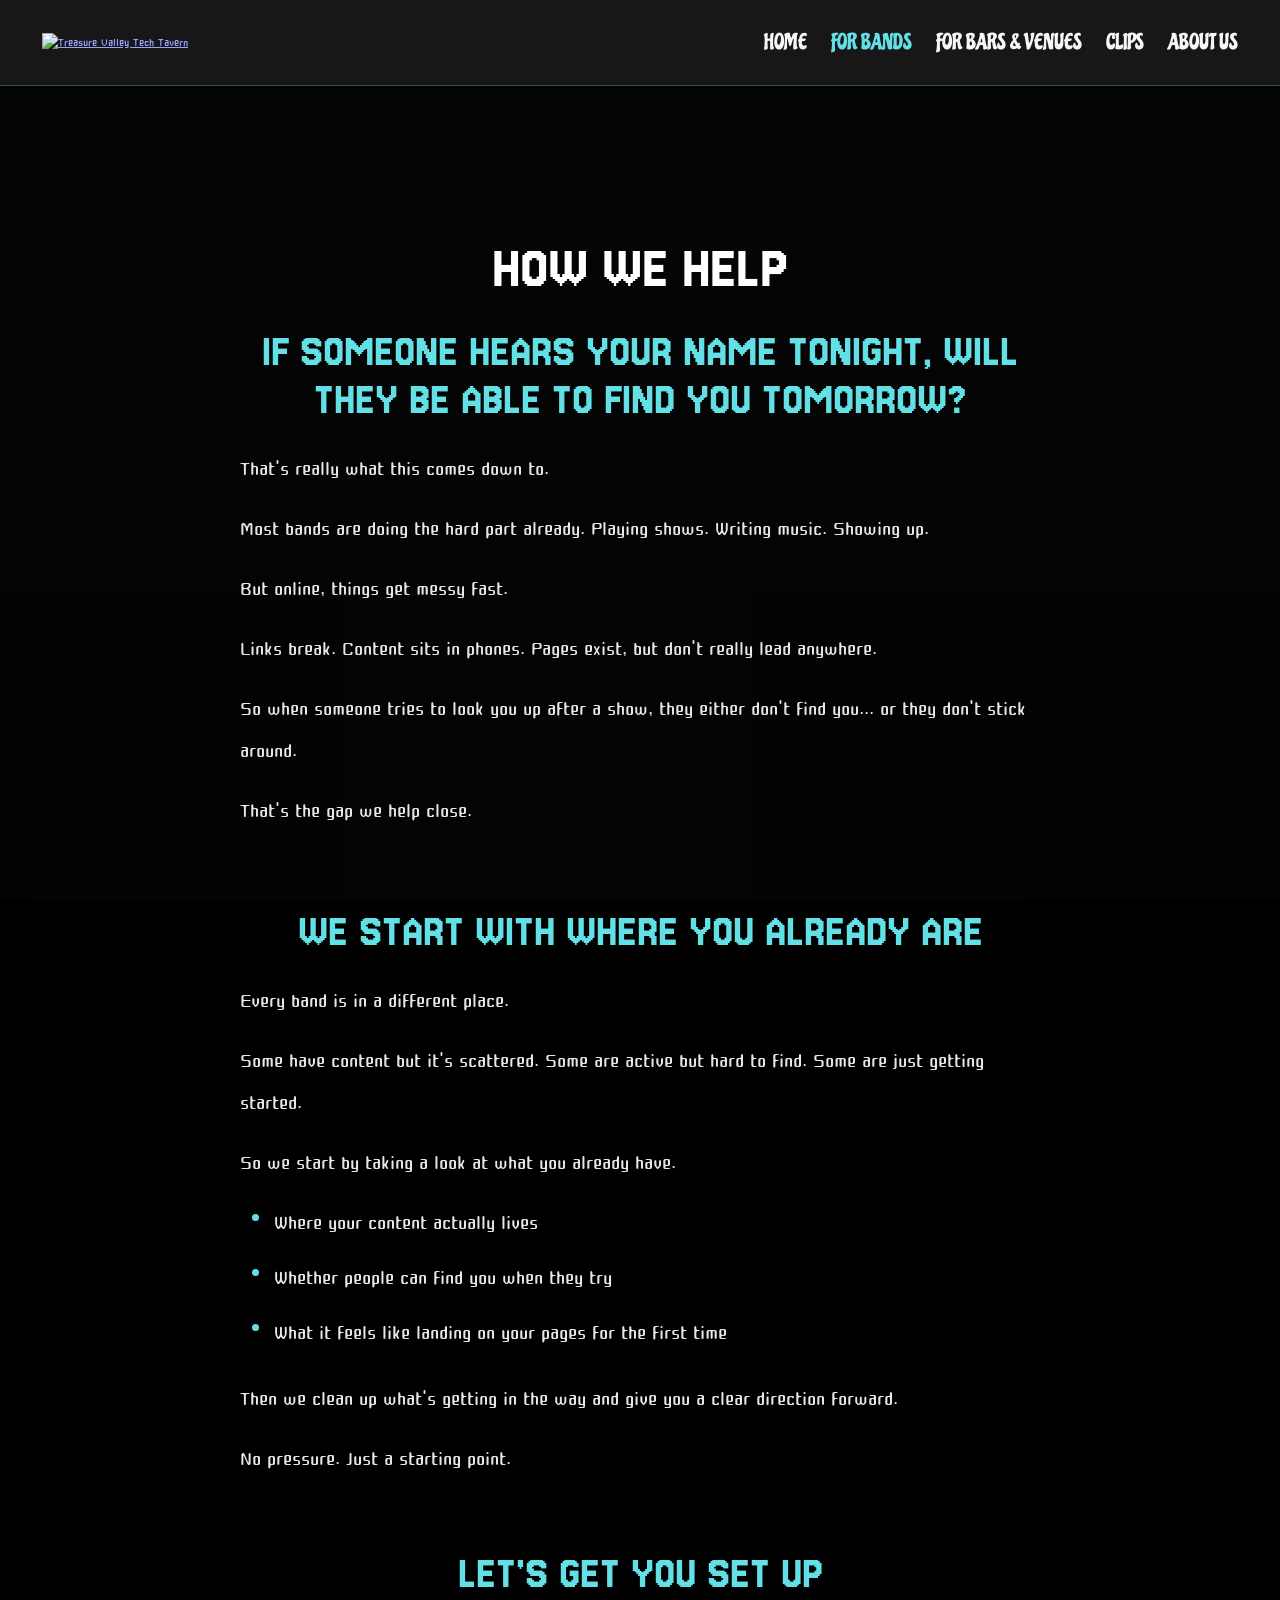
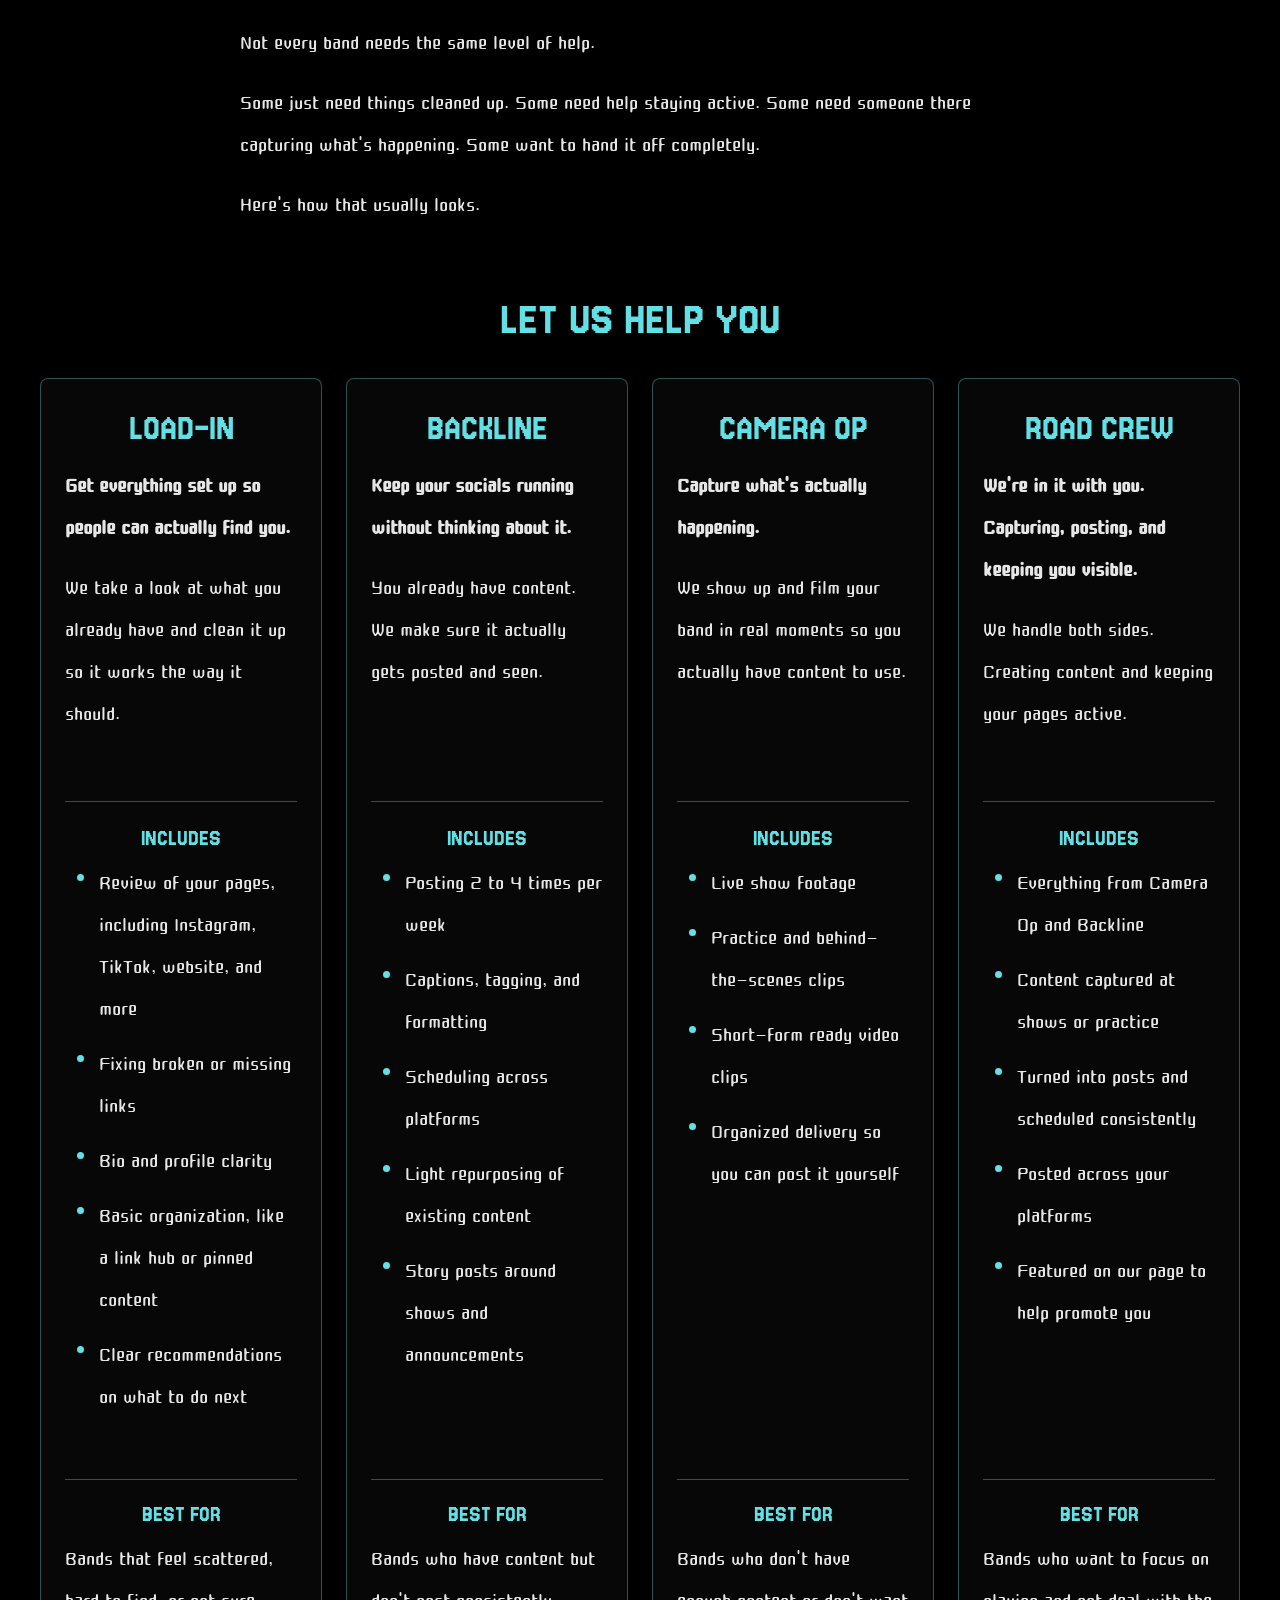
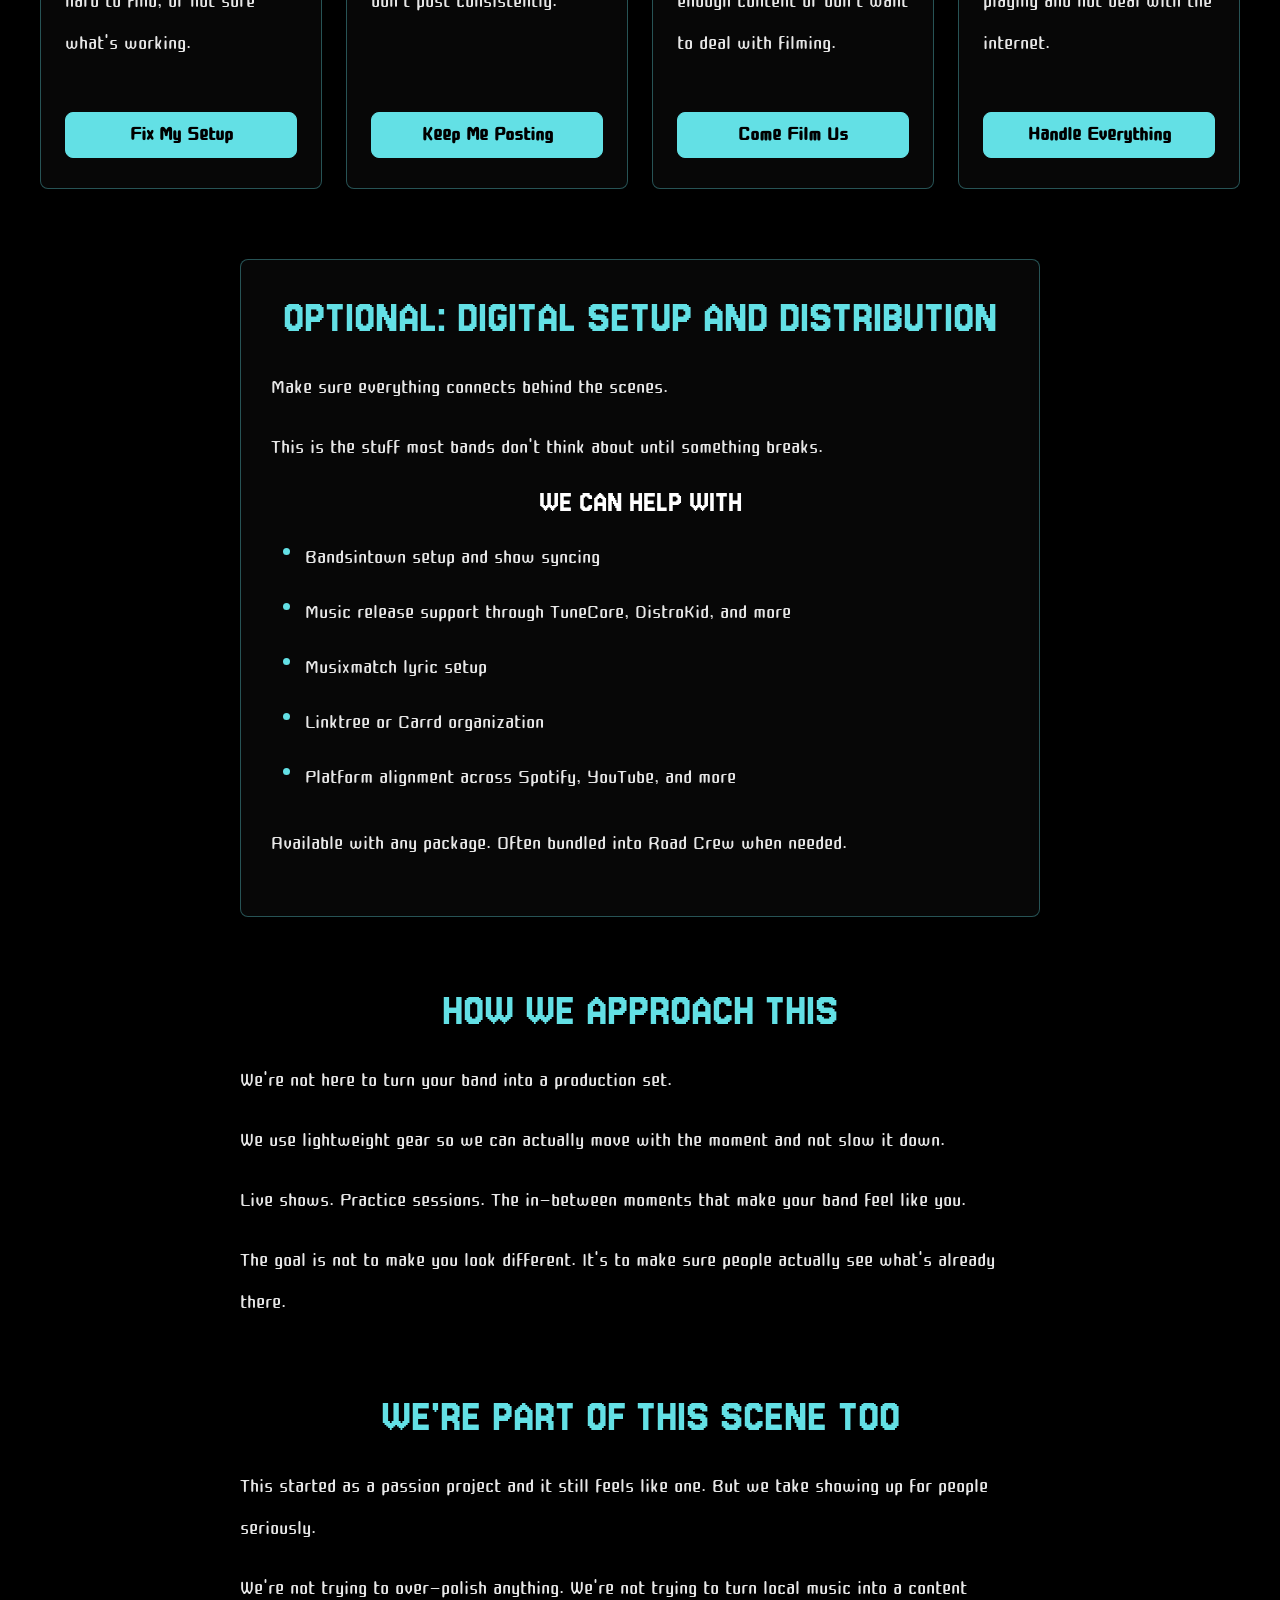
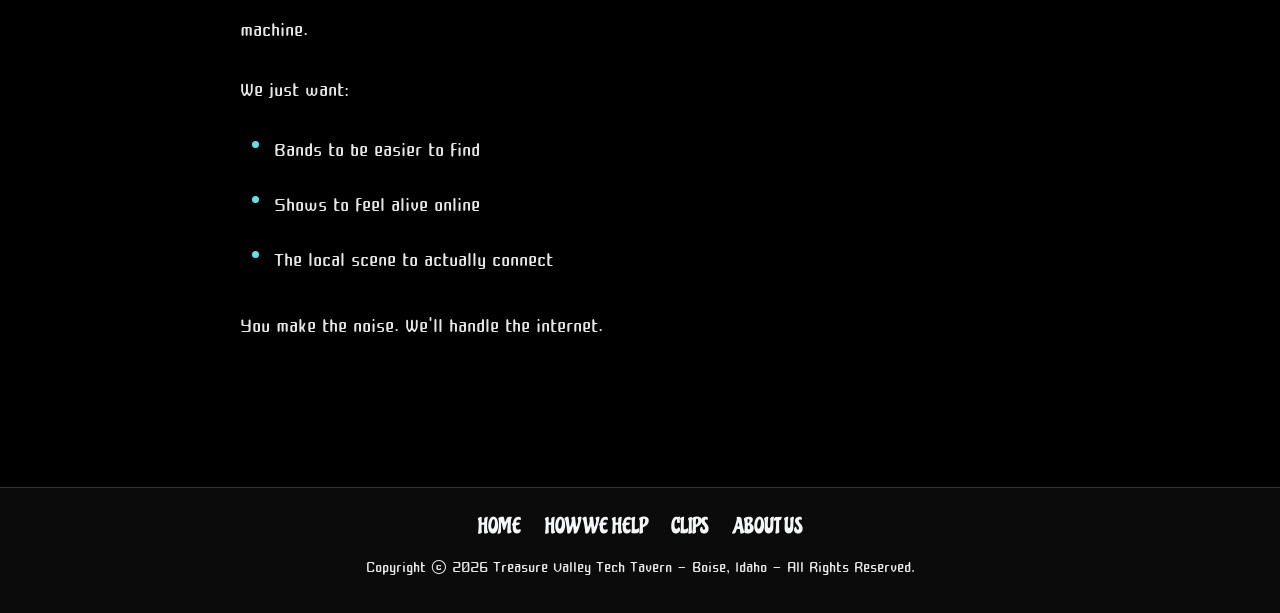
==== for-bands/index.html @ 79a7a998 "Add files via upload" ====
<!doctype html>
<html lang="en">
<head>
  <meta charset="utf-8">
  <meta name="viewport" content="width=device-width, initial-scale=1">
  <title>For Bands | Treasure Valley Tech Tavern</title>
  <link rel="icon" type="image/png" href="../favicon-tvtt.png">
  <link rel="preconnect" href="https://fonts.googleapis.com">
  <link rel="preconnect" href="https://fonts.gstatic.com" crossorigin>
  <link href="https://fonts.googleapis.com/css2?family=Chicle&family=Cute+Font&family=Jersey+15&display=swap" rel="stylesheet">
  <style>
    :root {
      color-scheme: dark;
      --tvtt-bg: #000;
      --tvtt-panel: #070707;
      --tvtt-text: #f4f6f7;
      --tvtt-muted: #e6e6e6;
      --tvtt-cyan: #63e0e5;
    }

    * {
      box-sizing: border-box;
    }

    body {
      margin: 0;
      background: var(--tvtt-bg);
      color: var(--tvtt-text);
      font-family: "Cute Font", Arial, sans-serif;
    }

    .tvtt-bands-page {
      min-height: 100vh;
      overflow-x: hidden;
      background: #000;
      padding-top: 86px;
    }

    .tvtt-site-header {
      position: fixed;
      top: 0;
      left: 0;
      right: 0;
      z-index: 30;
      display: flex;
      align-items: center;
      justify-content: space-between;
      gap: 28px;
      width: 100%;
      min-height: 86px;
      padding: 12px 42px;
      background: #171717;
      border-bottom: 1px solid rgba(99, 224, 229, 0.3);
      backdrop-filter: blur(12px);
    }

    .tvtt-site-logo {
      display: inline-flex;
      flex: 0 0 auto;
      align-items: center;
    }

    .tvtt-site-logo img {
      display: block;
      width: 148px;
      height: auto;
    }

    .tvtt-site-nav {
      display: flex;
      flex-wrap: wrap;
      align-items: center;
      justify-content: flex-end;
      gap: 24px;
    }

    .tvtt-site-nav a {
      color: var(--tvtt-text);
      font-family: "Chicle", Arial, sans-serif;
      font-size: 1.35rem;
      font-weight: 400;
      line-height: 1;
      text-decoration: none;
      text-transform: uppercase;
    }

    .tvtt-site-nav a:hover,
    .tvtt-site-nav a:focus-visible,
    .tvtt-site-nav a[aria-current="page"] {
      color: var(--tvtt-cyan);
    }

    .tvtt-site-nav a:focus-visible,
    .tvtt-band-help-button:focus-visible {
      outline: 2px solid var(--tvtt-cyan);
      outline-offset: 6px;
    }

    .tvtt-band-help {
      position: relative;
      background: #000;
      color: #fff;
      padding: 150px 20px 70px;
      overflow: hidden;
    }

    .tvtt-band-help-media {
      position: fixed;
      top: 86px;
      right: 0;
      left: 0;
      z-index: 0;
      height: calc(100vh - 86px);
      overflow: hidden;
      pointer-events: none;
      background:
        linear-gradient(180deg, rgba(0, 0, 0, 0.28), rgba(0, 0, 0, 0.5)),
        linear-gradient(90deg, rgba(0, 0, 0, 0.12), rgba(0, 0, 0, 0.04) 44%, rgba(0, 0, 0, 0.16)),
        #070707;
    }

    .tvtt-band-help-inner {
      position: relative;
      z-index: 1;
      max-width: 1200px;
      margin: 0 auto;
    }

    .tvtt-band-help-intro,
    .tvtt-band-help-section {
      max-width: 800px;
      margin: 0 auto 70px;
      text-align: left;
    }

    .tvtt-band-help-intro {
      margin-bottom: 76px;
    }

    .tvtt-band-help h2,
    .tvtt-band-help h3,
    .tvtt-band-help h4,
    .tvtt-band-help h5 {
      text-align: center;
    }

    .tvtt-band-help h2 {
      margin: 0 0 28px;
      color: #fff;
      font-family: "Jersey 15", Arial, sans-serif;
      font-size: clamp(42px, 7vw, 64px);
      font-weight: 400;
      line-height: 1;
      letter-spacing: 0;
      text-transform: uppercase;
    }

    .tvtt-band-help h3 {
      margin: 0 0 24px;
      color: #63e0e5;
      font-family: "Jersey 15", Arial, sans-serif;
      font-size: clamp(34px, 5vw, 48px);
      font-weight: 400;
      line-height: 1;
      letter-spacing: 0;
      text-transform: uppercase;
    }

    .tvtt-band-help h4 {
      margin: 0 0 18px;
      color: #fff;
      font-family: "Jersey 15", Arial, sans-serif;
      font-size: 32px;
      font-weight: 400;
      line-height: 1;
      letter-spacing: 0;
      text-transform: uppercase;
    }

    .tvtt-band-help h5 {
      margin: 0 0 12px;
      color: #63e0e5;
      font-family: "Jersey 15", Arial, sans-serif;
      font-size: 24px;
      font-weight: 400;
      line-height: 1;
      letter-spacing: 0;
      text-transform: uppercase;
    }

    .tvtt-band-help p,
    .tvtt-band-help li {
      color: #e6e6e6;
      font-family: "Cute Font", Arial, sans-serif;
      font-size: 28px;
      line-height: 1.5;
    }

    .tvtt-band-help p {
      margin: 0 0 18px;
    }

    .tvtt-band-help ul {
      max-width: 620px;
      margin: 0 0 24px;
      padding: 0;
      list-style: none;
    }

    .tvtt-band-help li {
      position: relative;
      margin-bottom: 13px;
      padding-left: 34px;
      text-align: left;
    }

    .tvtt-band-help li::before {
      content: "";
      position: absolute;
      top: 12px;
      left: 12px;
      width: 7px;
      height: 7px;
      border-radius: 50%;
      background: #63e0e5;
    }

    .tvtt-band-help-packages {
      margin: 0 auto 70px;
      text-align: left;
    }

    .tvtt-band-help-grid {
      display: grid;
      grid-template-columns: repeat(4, minmax(0, 1fr));
      grid-template-rows: auto auto auto auto;
      gap: 24px;
      align-items: stretch;
      margin-top: 34px;
    }

    .tvtt-band-help-card {
      display: grid;
      grid-row: span 4;
      grid-template-rows: subgrid;
      padding: 30px 24px;
      border: 1px solid rgba(99, 224, 229, 0.35);
      border-radius: 8px;
      background: #070707;
      text-align: left;
    }

    .tvtt-band-help-card h4 {
      color: #63e0e5;
      font-size: 38px;
    }

    .tvtt-band-help-card-lead {
      color: #fff;
      font-weight: 800;
    }

    .tvtt-band-help-card-top {
      padding-bottom: 24px;
    }

    .tvtt-band-help-includes {
      padding-top: 24px;
      border-top: 1px solid rgba(99, 224, 229, 0.35);
    }

    .tvtt-band-help-includes ul {
      margin-bottom: 0;
    }

    .tvtt-band-help-best {
      margin-top: 24px;
      padding-top: 22px;
      border-top: 1px solid rgba(99, 224, 229, 0.35);
    }

    .tvtt-band-help-best p {
      margin-bottom: 0;
    }

    .tvtt-band-help-card-action {
      display: flex;
      align-items: end;
      padding-top: 24px;
    }

    .tvtt-band-help-card-action .tvtt-band-help-button {
      width: 100%;
      margin-top: 0;
    }

    .tvtt-band-help-highlight {
      padding: 34px 30px;
      border: 1px solid rgba(99, 224, 229, 0.35);
      border-radius: 8px;
      background: #070707;
    }

    .tvtt-band-help-button {
      display: inline-flex;
      align-items: center;
      justify-content: center;
      width: min(100%, 360px);
      min-height: 46px;
      padding: 0 22px;
      border: 1px solid #63e0e5;
      border-radius: 8px;
      color: #000;
      background: #63e0e5;
      font-family: "Cute Font", Arial, sans-serif;
      font-size: 27px;
      font-weight: 700;
      line-height: 1.2;
      text-align: center;
      text-decoration: none;
    }

    .tvtt-band-help-button:hover,
    .tvtt-band-help-button:focus {
      color: #63e0e5;
      background: transparent;
    }

    .tvtt-site-footer {
      padding: 28px 16px 34px;
      border-top: 1px solid rgba(99, 224, 229, 0.22);
      background: #0b0b0b;
    }

    .tvtt-site-footer-nav {
      display: flex;
      flex-wrap: wrap;
      justify-content: center;
      gap: 16px 24px;
      margin: 0 auto;
      max-width: 980px;
    }

    .tvtt-site-footer-nav a {
      color: var(--tvtt-text);
      font-family: "Chicle", Arial, sans-serif;
      font-size: 1.35rem;
      line-height: 1;
      text-decoration: none;
      text-transform: uppercase;
    }

    .tvtt-site-footer-nav a:hover,
    .tvtt-site-footer-nav a:focus-visible {
      color: var(--tvtt-cyan);
    }

    .tvtt-site-footer-copy {
      margin: 18px 0 0;
      color: var(--tvtt-muted);
      font-size: 1.35rem;
      line-height: 1.1;
      text-align: center;
    }

    @media (max-width: 1100px) {
      .tvtt-band-help-grid {
        grid-template-columns: repeat(2, minmax(0, 1fr));
        grid-template-rows: none;
      }

      .tvtt-band-help-card {
        display: block;
        grid-row: auto;
      }
    }

    @media (max-width: 700px) {
      .tvtt-bands-page {
        padding-top: 126px;
      }

      .tvtt-site-header {
        flex-direction: column;
        gap: 14px;
        min-height: 0;
        padding: 12px 16px 16px;
      }

      .tvtt-site-logo img {
        width: 122px;
      }

      .tvtt-site-nav {
        justify-content: center;
        gap: 12px 18px;
      }

      .tvtt-site-nav a {
        font-size: 1.15rem;
      }

      .tvtt-site-footer-nav a {
        font-size: 1.1rem;
      }

      .tvtt-band-help {
        padding: 168px 18px 54px;
      }

      .tvtt-band-help-media {
        top: 110px;
        height: calc(100vh - 110px);
      }

      .tvtt-band-help-intro,
      .tvtt-band-help-section {
        margin-bottom: 54px;
      }

      .tvtt-band-help-grid {
        grid-template-columns: 1fr;
        gap: 28px;
      }

      .tvtt-band-help-card {
        padding: 30px 22px;
      }

      .tvtt-band-help-card-top {
        padding-bottom: 24px;
      }

      .tvtt-band-help-includes {
        padding-top: 24px;
      }

      .tvtt-band-help-best {
        margin-top: 24px;
      }

      .tvtt-band-help-card-action {
        padding-top: 24px;
      }

      .tvtt-band-help-highlight {
        padding: 30px 22px;
      }

      .tvtt-band-help-button {
        width: 100%;
        max-width: 360px;
        min-height: 44px;
      }
    }
  </style>
</head>
<body>
  <main class="tvtt-bands-page">
    <header class="tvtt-site-header">
      <a class="tvtt-site-logo" href="https://treasurevalleytechtavern.com" aria-label="Treasure Valley Tech Tavern home">
        <img src="tvtt-phone-logo.png" alt="Treasure Valley Tech Tavern">
      </a>
      <nav class="tvtt-site-nav" aria-label="Main navigation">
        <a href="https://treasurevalleytechtavern.com">Home</a>
        <a href="https://help.treasurevalleytechtavern.com/for-bands/" aria-current="page">For Bands</a>
        <a href="https://help.treasurevalleytechtavern.com/for-places/">For Bars &amp; Venues</a>
        <a href="https://clips.treasurevalleytechtavern.com">Clips</a>
        <a href="https://treasurevalleytechtavern.com/about">About Us</a>
      </nav>
    </header>

    <section class="tvtt-band-help">
      <div class="tvtt-band-help-media" aria-hidden="true"></div>
      <div class="tvtt-band-help-inner">
        <div class="tvtt-band-help-intro">
          <h2>How We Help</h2>
          <h3>If someone hears your name tonight, will they be able to find you tomorrow?</h3>
          <p>That's really what this comes down to.</p>
          <p>Most bands are doing the hard part already. Playing shows. Writing music. Showing up.</p>
          <p>But online, things get messy fast.</p>
          <p>Links break. Content sits in phones. Pages exist, but don't really lead anywhere.</p>
          <p>So when someone tries to look you up after a show, they either don't find you... or they don't stick around.</p>
          <p>That's the gap we help close.</p>
        </div>

        <div class="tvtt-band-help-section">
          <h3>We Start With Where You Already Are</h3>
          <p>Every band is in a different place.</p>
          <p>Some have content but it's scattered. Some are active but hard to find. Some are just getting started.</p>
          <p>So we start by taking a look at what you already have.</p>
          <ul>
            <li>Where your content actually lives</li>
            <li>Whether people can find you when they try</li>
            <li>What it feels like landing on your pages for the first time</li>
          </ul>
          <p>Then we clean up what's getting in the way and give you a clear direction forward.</p>
          <p>No pressure. Just a starting point.</p>
        </div>

        <div class="tvtt-band-help-section">
          <h3>Let's Get You Set Up</h3>
          <p>Not every band needs the same level of help.</p>
          <p>Some just need things cleaned up. Some need help staying active. Some need someone there capturing what's happening. Some want to hand it off completely.</p>
          <p>Here's how that usually looks.</p>
        </div>

        <div class="tvtt-band-help-packages">
          <h3>Let Us Help You</h3>
          <div class="tvtt-band-help-grid">
            <article class="tvtt-band-help-card">
              <div class="tvtt-band-help-card-top">
                <h4>Load-In</h4>
                <p class="tvtt-band-help-card-lead">Get everything set up so people can actually find you.</p>
                <p>We take a look at what you already have and clean it up so it works the way it should.</p>
              </div>
              <div class="tvtt-band-help-includes">
                <h5>Includes</h5>
                <ul>
                  <li>Review of your pages, including Instagram, TikTok, website, and more</li>
                  <li>Fixing broken or missing links</li>
                  <li>Bio and profile clarity</li>
                  <li>Basic organization, like a link hub or pinned content</li>
                  <li>Clear recommendations on what to do next</li>
                </ul>
              </div>
              <div class="tvtt-band-help-best">
                <h5>Best For</h5>
                <p>Bands that feel scattered, hard to find, or not sure what's working.</p>
              </div>
              <div class="tvtt-band-help-card-action">
                <a class="tvtt-band-help-button" href="https://treasurevalleytechtavern.com/for-bands-load-in">Fix My Setup</a>
              </div>
            </article>

            <article class="tvtt-band-help-card">
              <div class="tvtt-band-help-card-top">
                <h4>Backline</h4>
                <p class="tvtt-band-help-card-lead">Keep your socials running without thinking about it.</p>
                <p>You already have content. We make sure it actually gets posted and seen.</p>
              </div>
              <div class="tvtt-band-help-includes">
                <h5>Includes</h5>
                <ul>
                  <li>Posting 2 to 4 times per week</li>
                  <li>Captions, tagging, and formatting</li>
                  <li>Scheduling across platforms</li>
                  <li>Light repurposing of existing content</li>
                  <li>Story posts around shows and announcements</li>
                </ul>
              </div>
              <div class="tvtt-band-help-best">
                <h5>Best For</h5>
                <p>Bands who have content but don't post consistently.</p>
              </div>
              <div class="tvtt-band-help-card-action">
                <a class="tvtt-band-help-button" href="https://treasurevalleytechtavern.com/for-bands-backline" target="_blank">Keep Me Posting</a>
              </div>
            </article>

            <article class="tvtt-band-help-card">
              <div class="tvtt-band-help-card-top">
                <h4>Camera Op</h4>
                <p class="tvtt-band-help-card-lead">Capture what's actually happening.</p>
                <p>We show up and film your band in real moments so you actually have content to use.</p>
              </div>
              <div class="tvtt-band-help-includes">
                <h5>Includes</h5>
                <ul>
                  <li>Live show footage</li>
                  <li>Practice and behind-the-scenes clips</li>
                  <li>Short-form ready video clips</li>
                  <li>Organized delivery so you can post it yourself</li>
                </ul>
              </div>
              <div class="tvtt-band-help-best">
                <h5>Best For</h5>
                <p>Bands who don't have enough content or don't want to deal with filming.</p>
              </div>
              <div class="tvtt-band-help-card-action">
                <a class="tvtt-band-help-button" href="https://treasurevalleytechtavern.com/for-bands-camera-ops" target="_blank">Come Film Us</a>
              </div>
            </article>

            <article class="tvtt-band-help-card">
              <div class="tvtt-band-help-card-top">
                <h4>Road Crew</h4>
                <p class="tvtt-band-help-card-lead">We're in it with you. Capturing, posting, and keeping you visible.</p>
                <p>We handle both sides. Creating content and keeping your pages active.</p>
              </div>
              <div class="tvtt-band-help-includes">
                <h5>Includes</h5>
                <ul>
                  <li>Everything from Camera Op and Backline</li>
                  <li>Content captured at shows or practice</li>
                  <li>Turned into posts and scheduled consistently</li>
                  <li>Posted across your platforms</li>
                  <li>Featured on our page to help promote you</li>
                </ul>
              </div>
              <div class="tvtt-band-help-best">
                <h5>Best For</h5>
                <p>Bands who want to focus on playing and not deal with the internet.</p>
              </div>
              <div class="tvtt-band-help-card-action">
                <a class="tvtt-band-help-button" href="https://treasurevalleytechtavern.com/for-bands-roadcrew" target="_blank">Handle Everything</a>
              </div>
            </article>
          </div>
        </div>

        <div class="tvtt-band-help-section tvtt-band-help-highlight">
          <h3>Optional: Digital Setup And Distribution</h3>
          <p>Make sure everything connects behind the scenes.</p>
          <p>This is the stuff most bands don't think about until something breaks.</p>
          <h4>We Can Help With</h4>
          <ul>
            <li>Bandsintown setup and show syncing</li>
            <li>Music release support through TuneCore, DistroKid, and more</li>
            <li>Musixmatch lyric setup</li>
            <li>Linktree or Carrd organization</li>
            <li>Platform alignment across Spotify, YouTube, and more</li>
          </ul>
          <p>Available with any package. Often bundled into Road Crew when needed.</p>
        </div>

        <div class="tvtt-band-help-section">
          <h3>How We Approach This</h3>
          <p>We're not here to turn your band into a production set.</p>
          <p>We use lightweight gear so we can actually move with the moment and not slow it down.</p>
          <p>Live shows. Practice sessions. The in-between moments that make your band feel like you.</p>
          <p>The goal is not to make you look different. It's to make sure people actually see what's already there.</p>
        </div>

        <div class="tvtt-band-help-section">
          <h3>We're Part Of This Scene Too</h3>
          <p>This started as a passion project and it still feels like one. But we take showing up for people seriously.</p>
          <p>We're not trying to over-polish anything. We're not trying to turn local music into a content machine.</p>
          <p>We just want:</p>
          <ul>
            <li>Bands to be easier to find</li>
            <li>Shows to feel alive online</li>
            <li>The local scene to actually connect</li>
          </ul>
          <p>You make the noise. We'll handle the internet.</p>
        </div>
      </div>
    </section>

    <footer class="tvtt-site-footer">
      <nav class="tvtt-site-footer-nav" aria-label="Footer">
        <a href="https://treasurevalleytechtavern.com">Home</a>
        <a href="https://help.treasurevalleytechtavern.com">How We Help</a>
        <a href="https://clips.treasurevalleytechtavern.com">Clips</a>
        <a href="https://treasurevalleytechtavern.com/about">About Us</a>
      </nav>
      <p class="tvtt-site-footer-copy">Copyright &copy; 2026 Treasure Valley Tech Tavern - Boise, Idaho - All Rights Reserved.</p>
    </footer>
  </main>
</body>
</html>
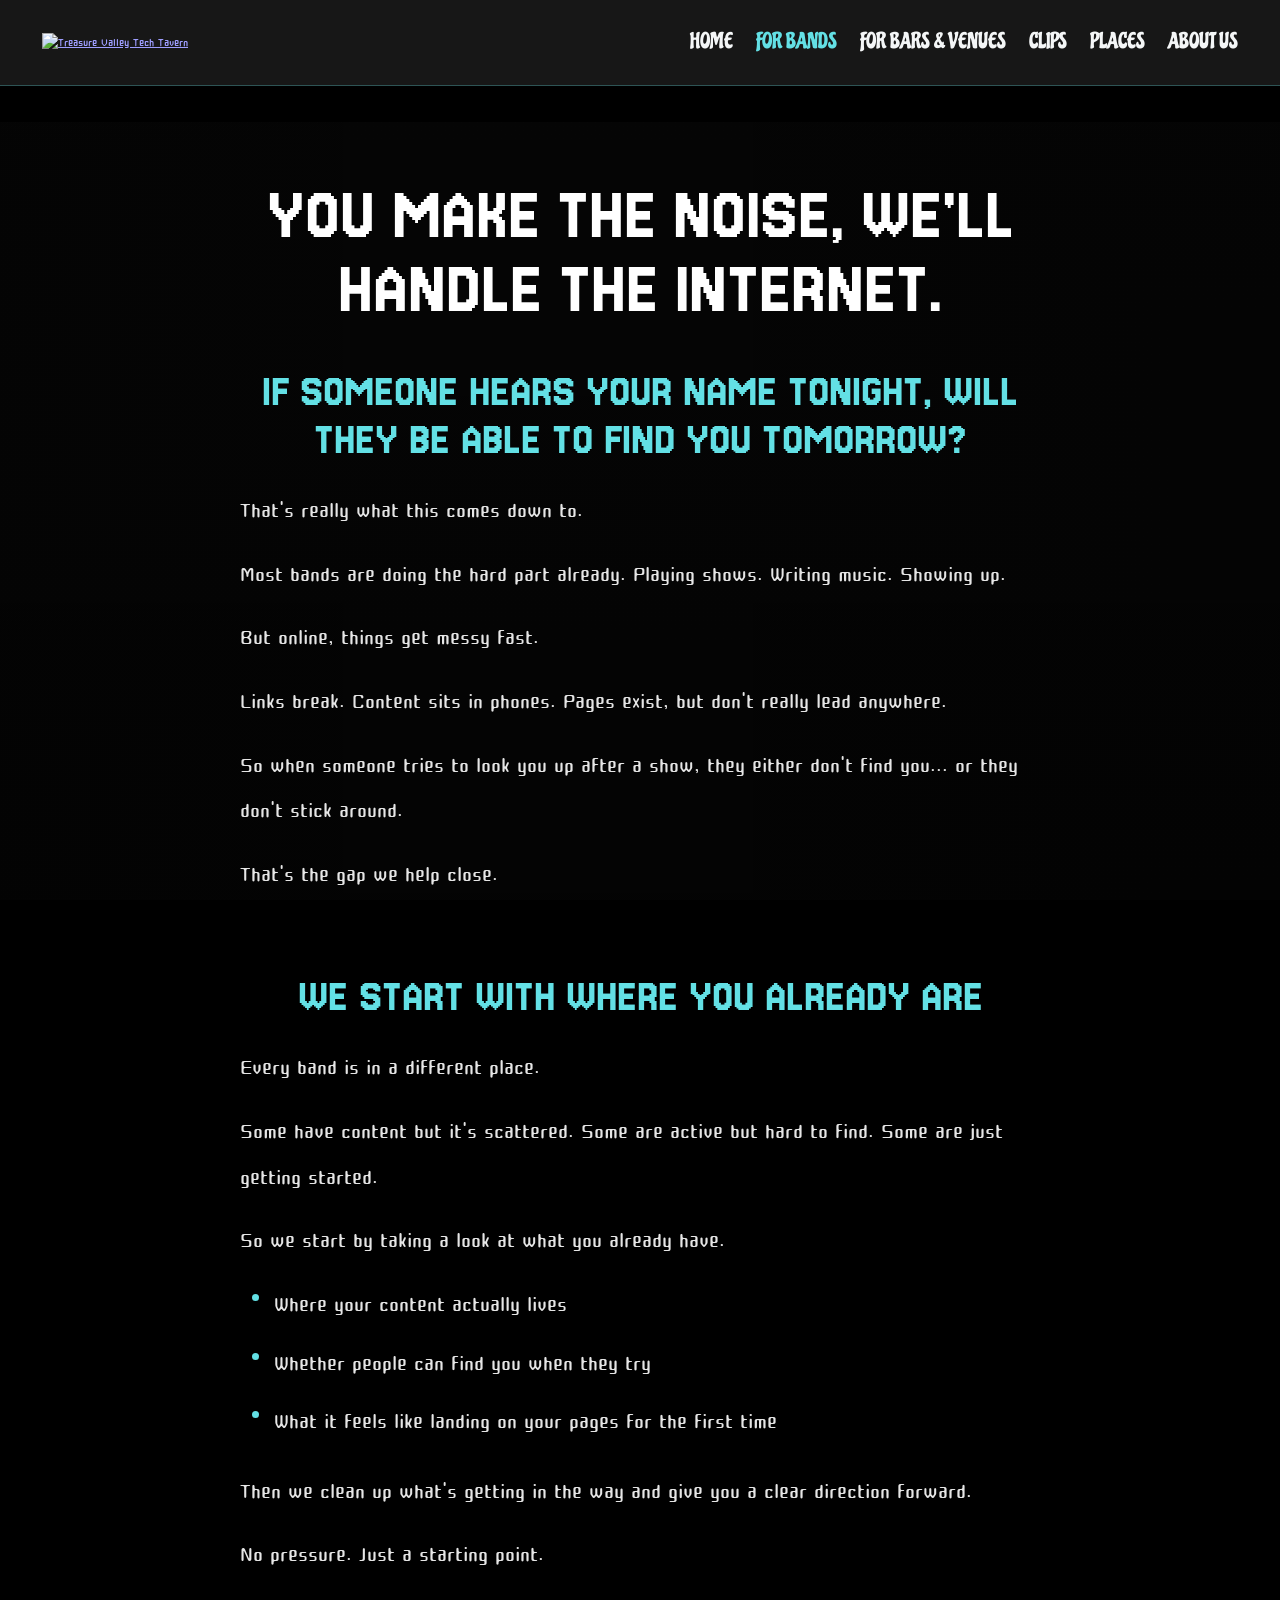
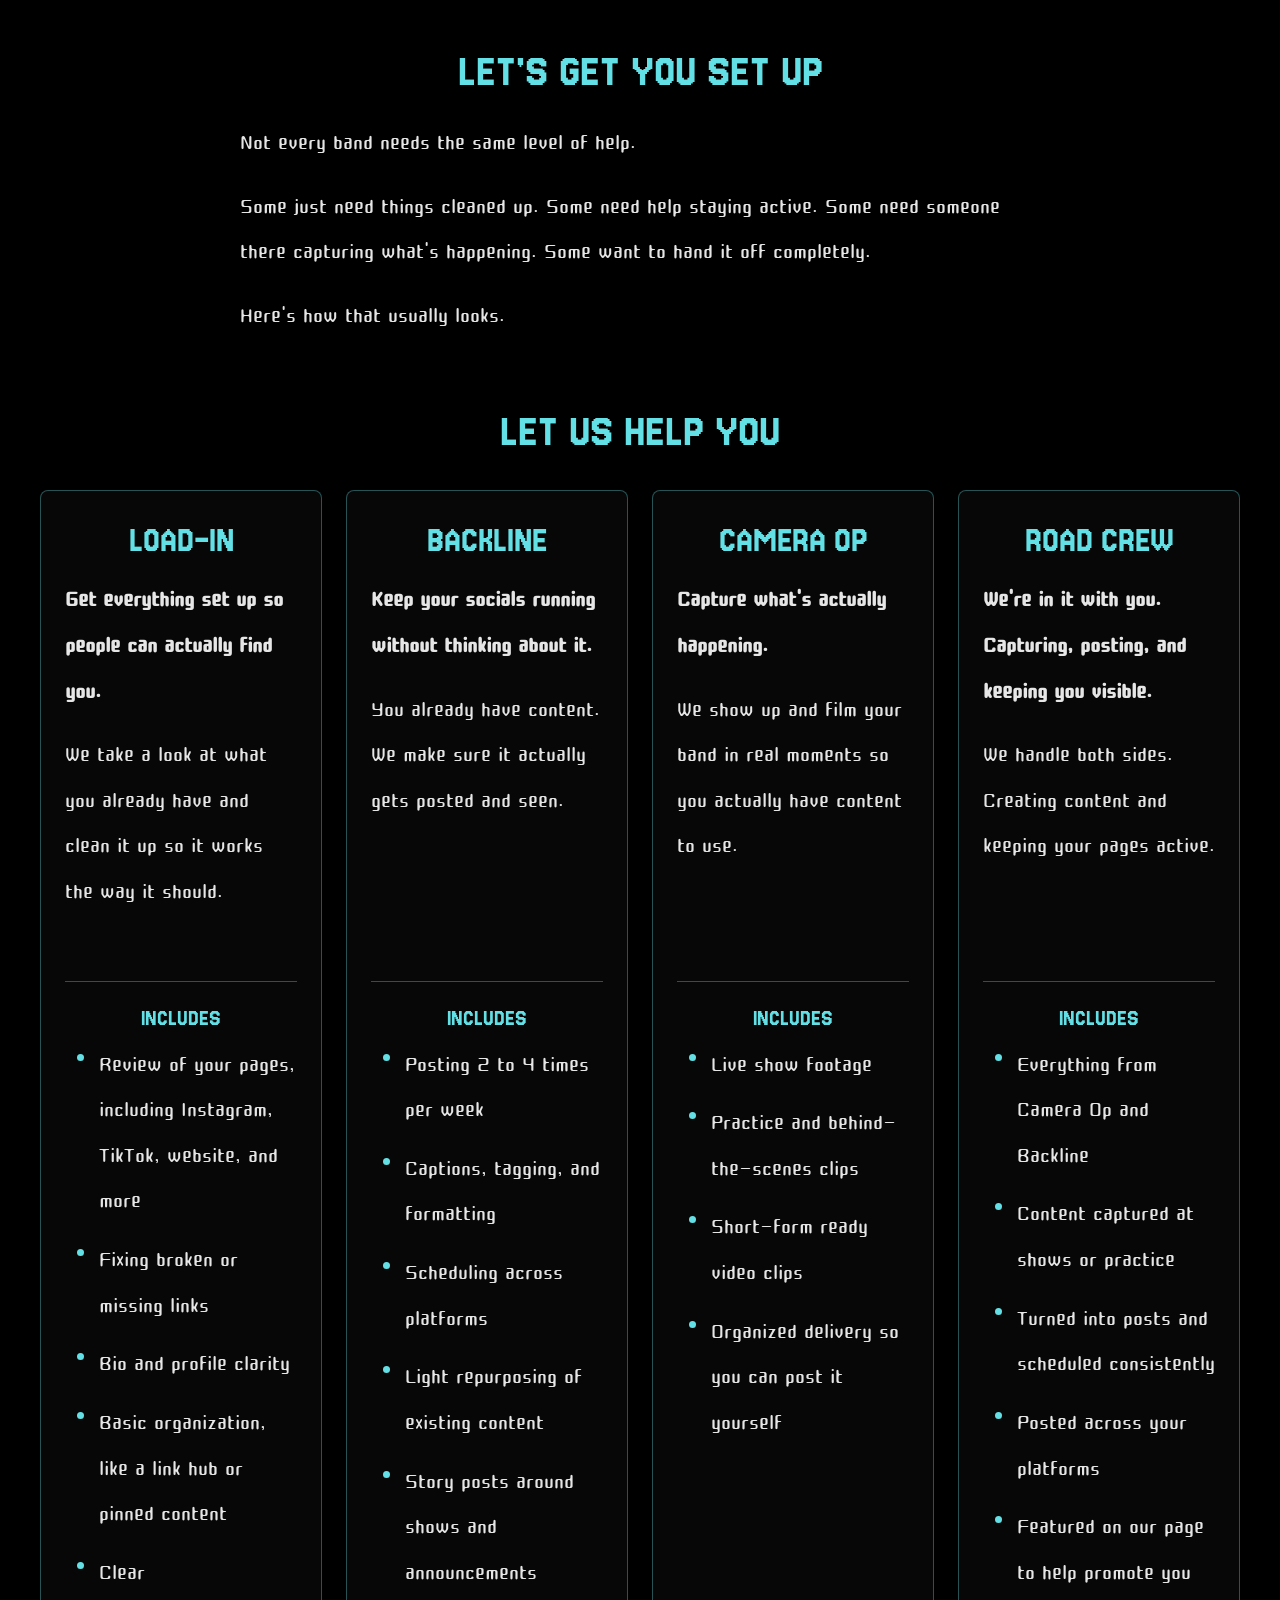
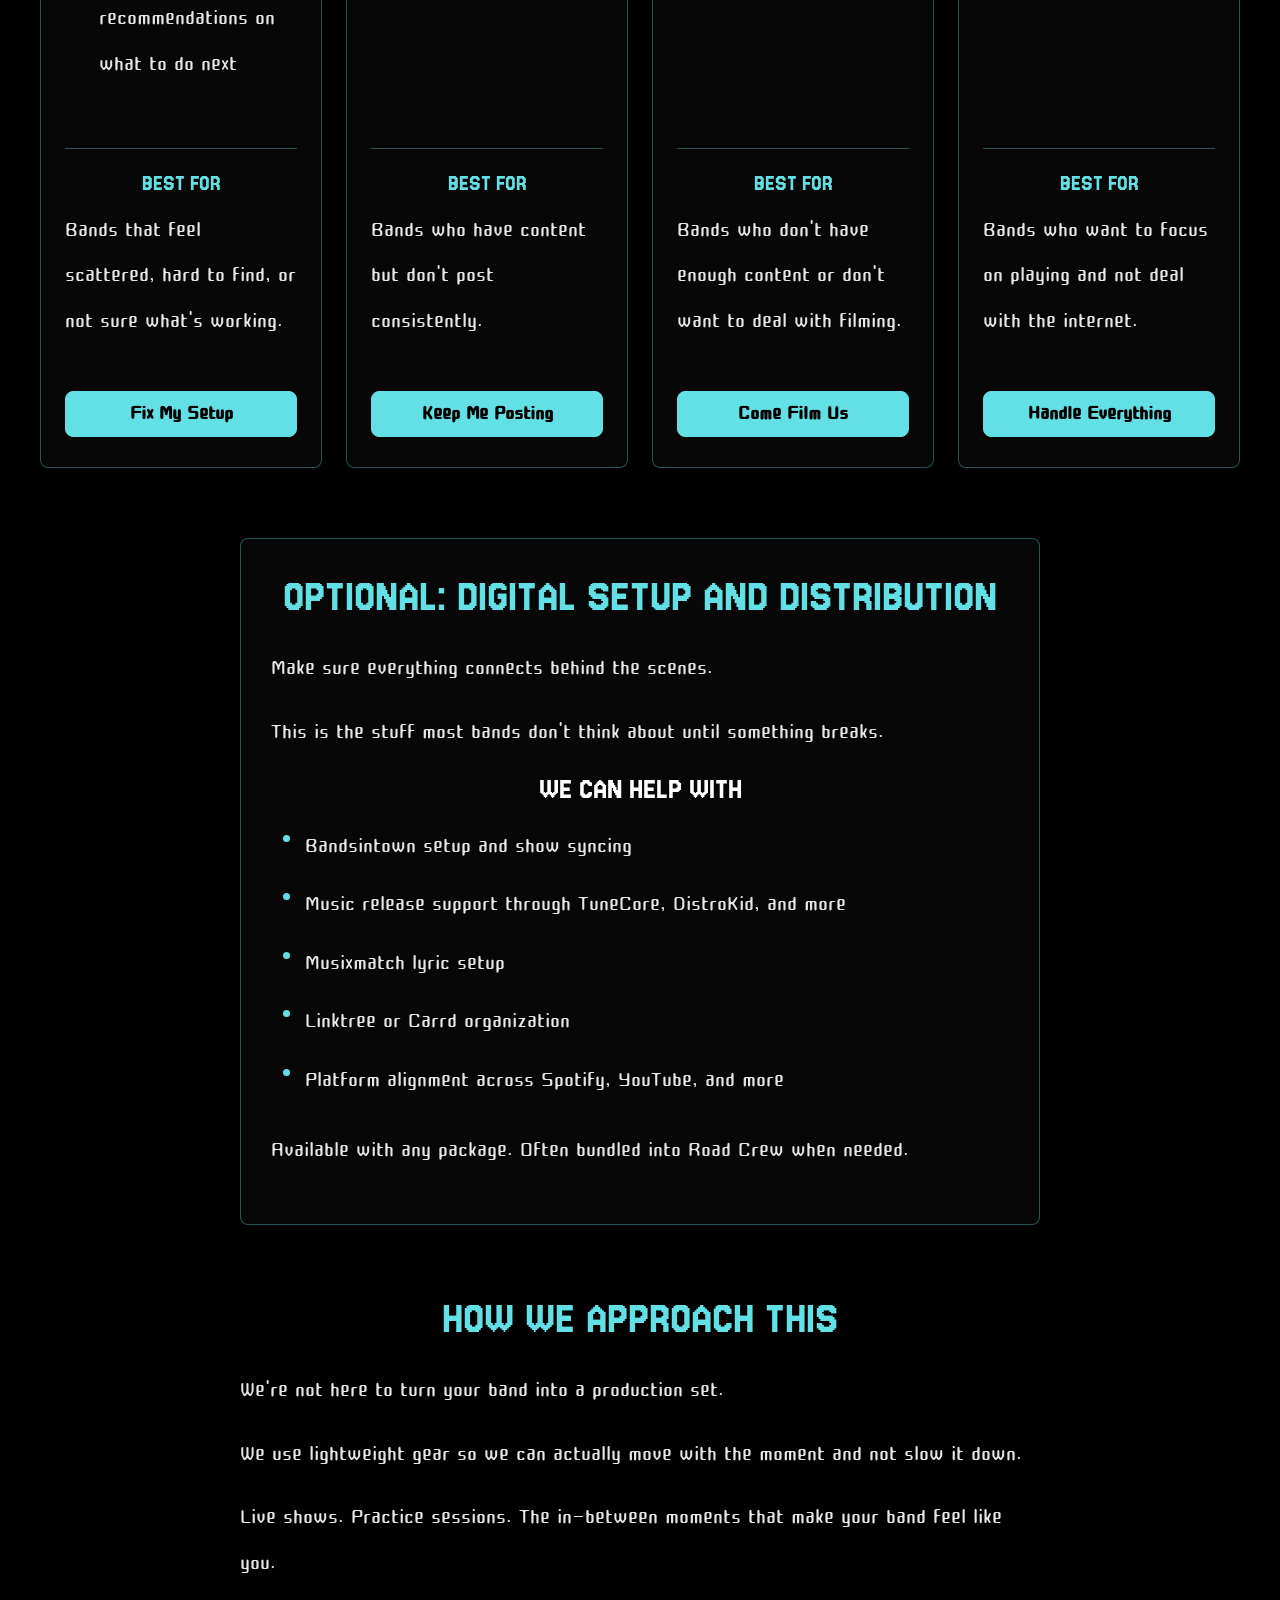
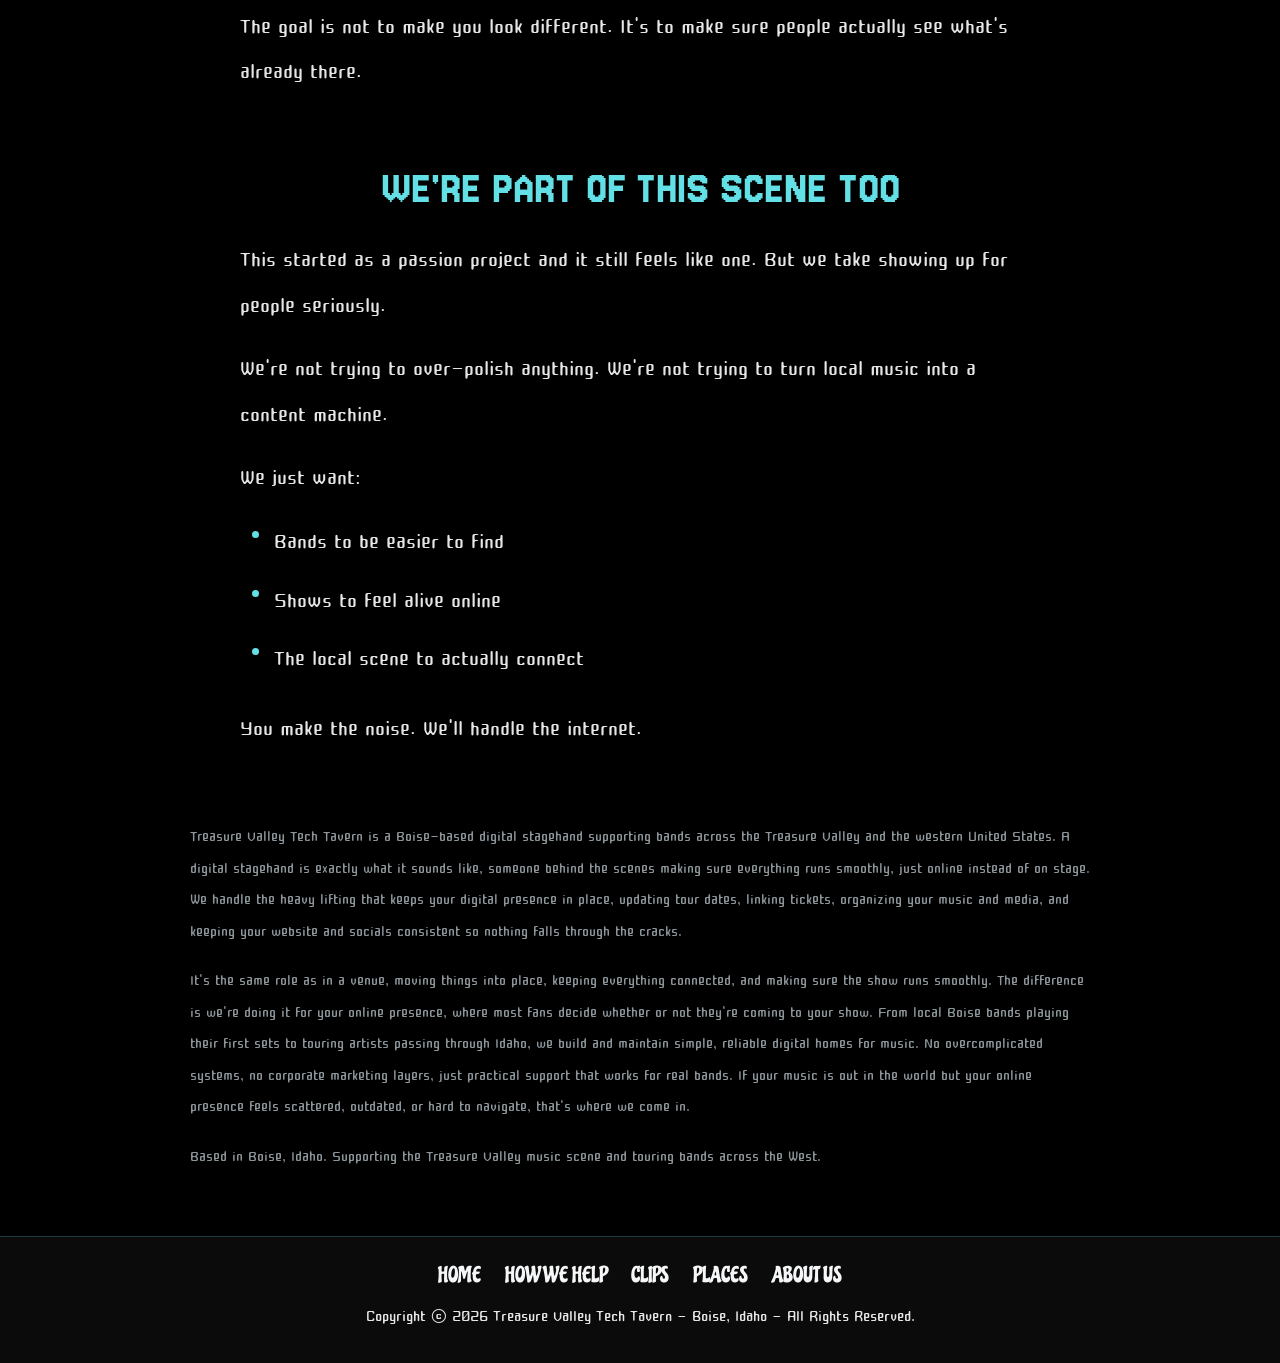
==== commit bb08d0a1: "Add files via upload" ====
--- a/for-bands/index.html
+++ b/for-bands/index.html
@@ -16,6 +16,7 @@
       --tvtt-text: #f4f6f7;
       --tvtt-muted: #e6e6e6;
       --tvtt-cyan: #63e0e5;
+      --tvtt-header-offset: 122px;
     }
 
     * {
@@ -33,7 +34,7 @@
       min-height: 100vh;
       overflow-x: hidden;
       background: #000;
-      padding-top: 86px;
+      padding-top: var(--tvtt-header-offset);
     }
 
     .tvtt-site-header {
@@ -42,16 +43,19 @@
       left: 0;
       right: 0;
       z-index: 30;
+      width: 100%;
+      padding: 12px 42px;
+      background: #171717;
+      border-bottom: 1px solid rgba(99, 224, 229, 0.3);
+      backdrop-filter: blur(12px);
+    }
+
+    .tvtt-site-header-bar {
       display: flex;
       align-items: center;
       justify-content: space-between;
       gap: 28px;
-      width: 100%;
-      min-height: 86px;
-      padding: 12px 42px;
-      background: #171717;
-      border-bottom: 1px solid rgba(99, 224, 229, 0.3);
-      backdrop-filter: blur(12px);
+      min-height: 61px;
     }
 
     .tvtt-site-logo {
@@ -67,11 +71,18 @@
     }
 
     .tvtt-site-nav {
+      margin-left: auto;
+    }
+
+    .tvtt-site-nav-list {
       display: flex;
-      flex-wrap: wrap;
+      flex-wrap: nowrap;
       align-items: center;
       justify-content: flex-end;
-      gap: 24px;
+      gap: clamp(14px, 1.8vw, 24px);
+      margin: 0;
+      padding: 0;
+      list-style: none;
     }
 
     .tvtt-site-nav a {
@@ -90,7 +101,65 @@
       color: var(--tvtt-cyan);
     }
 
+    .tvtt-site-nav-toggle {
+      display: none;
+      align-items: center;
+      gap: 12px;
+      min-height: 44px;
+      padding: 0 14px;
+      border: 1px solid rgba(99, 224, 229, 0.45);
+      border-radius: 8px;
+      color: var(--tvtt-text);
+      background: transparent;
+      font-family: "Chicle", Arial, sans-serif;
+      font-size: 1.05rem;
+      line-height: 1;
+      text-transform: uppercase;
+      cursor: pointer;
+    }
+
+    .tvtt-site-nav-toggle-icon,
+    .tvtt-site-nav-toggle-icon::before,
+    .tvtt-site-nav-toggle-icon::after {
+      display: block;
+      width: 18px;
+      height: 2px;
+      border-radius: 999px;
+      background: currentColor;
+      transition: transform 160ms ease, opacity 160ms ease;
+      content: "";
+    }
+
+    .tvtt-site-nav-toggle-icon {
+      position: relative;
+    }
+
+    .tvtt-site-nav-toggle-icon::before {
+      position: absolute;
+      top: -6px;
+      left: 0;
+    }
+
+    .tvtt-site-nav-toggle-icon::after {
+      position: absolute;
+      top: 6px;
+      left: 0;
+    }
+
+    .tvtt-site-header.is-open .tvtt-site-nav-toggle-icon {
+      background: transparent;
+    }
+
+    .tvtt-site-header.is-open .tvtt-site-nav-toggle-icon::before {
+      transform: translateY(6px) rotate(45deg);
+    }
+
+    .tvtt-site-header.is-open .tvtt-site-nav-toggle-icon::after {
+      transform: translateY(-6px) rotate(-45deg);
+    }
+
     .tvtt-site-nav a:focus-visible,
+    .tvtt-site-nav-toggle:focus-visible,
     .tvtt-band-help-button:focus-visible {
       outline: 2px solid var(--tvtt-cyan);
       outline-offset: 6px;
@@ -100,17 +169,17 @@
       position: relative;
       background: #000;
       color: #fff;
-      padding: 150px 20px 70px;
+      padding: 56px 20px 64px;
       overflow: hidden;
     }
 
     .tvtt-band-help-media {
       position: fixed;
-      top: 86px;
+      top: var(--tvtt-header-offset);
       right: 0;
       left: 0;
       z-index: 0;
-      height: calc(100vh - 86px);
+      height: calc(100vh - var(--tvtt-header-offset));
       overflow: hidden;
       pointer-events: none;
       background:
@@ -137,22 +206,23 @@
       margin-bottom: 76px;
     }
 
+    .tvtt-band-help-title {
+      margin: 0 0 42px;
+      color: #fff;
+      font-family: "Jersey 15", Arial, sans-serif;
+      font-size: clamp(48px, 8vw, 78px);
+      font-weight: 400;
+      line-height: 0.95;
+      letter-spacing: 0;
+      text-align: center;
+      text-transform: uppercase;
+    }
+
     .tvtt-band-help h2,
     .tvtt-band-help h3,
     .tvtt-band-help h4,
     .tvtt-band-help h5 {
       text-align: center;
-    }
-
-    .tvtt-band-help h2 {
-      margin: 0 0 28px;
-      color: #fff;
-      font-family: "Jersey 15", Arial, sans-serif;
-      font-size: clamp(42px, 7vw, 64px);
-      font-weight: 400;
-      line-height: 1;
-      letter-spacing: 0;
-      text-transform: uppercase;
     }
 
     .tvtt-band-help h3 {
@@ -192,7 +262,7 @@
     .tvtt-band-help li {
       color: #e6e6e6;
       font-family: "Cute Font", Arial, sans-serif;
-      font-size: 28px;
+      font-size: 1.9rem;
       line-height: 1.5;
     }
 
@@ -327,6 +397,8 @@
     }
 
     .tvtt-site-footer {
+      position: relative;
+      z-index: 2;
       padding: 28px 16px 34px;
       border-top: 1px solid rgba(99, 224, 229, 0.22);
       background: #0b0b0b;
@@ -363,6 +435,26 @@
       text-align: center;
     }
 
+    .tvtt-band-seo {
+      max-width: 900px;
+      margin: 56px auto 0;
+      color: #8b9499;
+      font-size: 21px;
+      line-height: 1.5;
+      text-align: left;
+    }
+
+    .tvtt-band-seo p {
+      margin: 0 0 18px;
+      color: inherit;
+      font-size: inherit;
+      line-height: inherit;
+    }
+
+    .tvtt-band-seo p:last-child {
+      margin-bottom: 0;
+    }
+
     @media (max-width: 1100px) {
       .tvtt-band-help-grid {
         grid-template-columns: repeat(2, minmax(0, 1fr));
@@ -375,42 +467,72 @@
       }
     }
 
+    @media (max-width: 960px) {
+      .tvtt-site-header {
+        padding: 12px 16px 14px;
+      }
+
+      .tvtt-site-header-bar {
+        flex-wrap: wrap;
+        gap: 14px 18px;
+      }
+
+      .tvtt-site-logo img {
+        width: 122px;
+      }
+
+      .tvtt-site-nav-toggle {
+        display: inline-flex;
+      }
+
+      .tvtt-site-nav {
+        display: none;
+        width: 100%;
+        margin: 0;
+        padding-top: 14px;
+      }
+
+      .tvtt-site-header.is-open .tvtt-site-nav {
+        display: block;
+      }
+
+      .tvtt-site-nav-list {
+        flex-direction: column;
+        align-items: flex-end;
+        gap: 0;
+        padding-top: 14px;
+        border-top: 1px solid rgba(99, 224, 229, 0.22);
+      }
+
+      .tvtt-site-nav li,
+      .tvtt-site-nav a {
+        width: 100%;
+      }
+
+      .tvtt-site-nav a {
+        display: block;
+        padding: 10px 0;
+        font-size: 1.15rem;
+        text-align: right;
+      }
+
+      .tvtt-site-footer-nav a {
+        font-size: 1.1rem;
+      }
+    }
+
     @media (max-width: 700px) {
       .tvtt-bands-page {
         padding-top: 126px;
       }
 
-      .tvtt-site-header {
-        flex-direction: column;
-        gap: 14px;
-        min-height: 0;
-        padding: 12px 16px 16px;
-      }
-
-      .tvtt-site-logo img {
-        width: 122px;
-      }
-
-      .tvtt-site-nav {
-        justify-content: center;
-        gap: 12px 18px;
-      }
-
-      .tvtt-site-nav a {
-        font-size: 1.15rem;
-      }
-
-      .tvtt-site-footer-nav a {
-        font-size: 1.1rem;
-      }
-
       .tvtt-band-help {
-        padding: 168px 18px 54px;
+        padding: 48px 18px 54px;
       }
 
       .tvtt-band-help-media {
-        top: 110px;
-        height: calc(100vh - 110px);
+        top: 126px;
+        height: calc(100vh - 126px);
       }
 
       .tvtt-band-help-intro,
@@ -458,24 +580,33 @@
 <body>
   <main class="tvtt-bands-page">
     <header class="tvtt-site-header">
-      <a class="tvtt-site-logo" href="https://treasurevalleytechtavern.com" aria-label="Treasure Valley Tech Tavern home">
-        <img src="tvtt-phone-logo.png" alt="Treasure Valley Tech Tavern">
-      </a>
-      <nav class="tvtt-site-nav" aria-label="Main navigation">
-        <a href="https://treasurevalleytechtavern.com">Home</a>
-        <a href="https://help.treasurevalleytechtavern.com/for-bands/" aria-current="page">For Bands</a>
-        <a href="https://help.treasurevalleytechtavern.com/for-places/">For Bars &amp; Venues</a>
-        <a href="https://clips.treasurevalleytechtavern.com">Clips</a>
-        <a href="https://treasurevalleytechtavern.com/about">About Us</a>
-      </nav>
+      <div class="tvtt-site-header-bar">
+        <a class="tvtt-site-logo" href="https://treasurevalleytechtavern.com" aria-label="Treasure Valley Tech Tavern home">
+          <img src="tvtt-phone-logo.png" alt="Treasure Valley Tech Tavern">
+        </a>
+        <button class="tvtt-site-nav-toggle" type="button" aria-expanded="false" aria-controls="site-navigation">
+          <span>Menu</span>
+          <span class="tvtt-site-nav-toggle-icon" aria-hidden="true"></span>
+        </button>
+        <nav class="tvtt-site-nav" id="site-navigation" aria-label="Main navigation">
+          <ul class="tvtt-site-nav-list">
+            <li><a href="https://treasurevalleytechtavern.com">Home</a></li>
+            <li><a href="https://help.treasurevalleytechtavern.com/for-bands/" aria-current="page">For Bands</a></li>
+            <li><a href="https://help.treasurevalleytechtavern.com/for-places/">For Bars &amp; Venues</a></li>
+            <li><a href="https://clips.treasurevalleytechtavern.com">Clips</a></li>
+            <li><a href="https://places.treasurevalleytechtavern.com">Places</a></li>
+            <li><a href="https://treasurevalleytechtavern.com/about">About Us</a></li>
+          </ul>
+        </nav>
+      </div>
     </header>
 
     <section class="tvtt-band-help">
       <div class="tvtt-band-help-media" aria-hidden="true"></div>
       <div class="tvtt-band-help-inner">
         <div class="tvtt-band-help-intro">
-          <h2>How We Help</h2>
-          <h3>If someone hears your name tonight, will they be able to find you tomorrow?</h3>
+          <h1 class="tvtt-band-help-title">You make the noise, we'll handle the internet. </h1>
+          <h3>IF SOMEONE HEARS YOUR NAME TONIGHT, WILL THEY BE ABLE TO FIND YOU TOMORROW?</h3>
           <p>That's really what this comes down to.</p>
           <p>Most bands are doing the hard part already. Playing shows. Writing music. Showing up.</p>
           <p>But online, things get messy fast.</p>
@@ -485,7 +616,7 @@
         </div>
 
         <div class="tvtt-band-help-section">
-          <h3>We Start With Where You Already Are</h3>
+          <h3>WE START WITH WHERE YOU ALREADY ARE</h3>
           <p>Every band is in a different place.</p>
           <p>Some have content but it's scattered. Some are active but hard to find. Some are just getting started.</p>
           <p>So we start by taking a look at what you already have.</p>
@@ -499,23 +630,23 @@
         </div>
 
         <div class="tvtt-band-help-section">
-          <h3>Let's Get You Set Up</h3>
+          <h3>LET'S GET YOU SET UP</h3>
           <p>Not every band needs the same level of help.</p>
           <p>Some just need things cleaned up. Some need help staying active. Some need someone there capturing what's happening. Some want to hand it off completely.</p>
           <p>Here's how that usually looks.</p>
         </div>
 
         <div class="tvtt-band-help-packages">
-          <h3>Let Us Help You</h3>
+          <h3>LET US HELP YOU</h3>
           <div class="tvtt-band-help-grid">
             <article class="tvtt-band-help-card">
               <div class="tvtt-band-help-card-top">
-                <h4>Load-In</h4>
+                <h4>LOAD-IN</h4>
                 <p class="tvtt-band-help-card-lead">Get everything set up so people can actually find you.</p>
                 <p>We take a look at what you already have and clean it up so it works the way it should.</p>
               </div>
               <div class="tvtt-band-help-includes">
-                <h5>Includes</h5>
+                <h5>INCLUDES</h5>
                 <ul>
                   <li>Review of your pages, including Instagram, TikTok, website, and more</li>
                   <li>Fixing broken or missing links</li>
@@ -525,7 +656,7 @@
                 </ul>
               </div>
               <div class="tvtt-band-help-best">
-                <h5>Best For</h5>
+                <h5>BEST FOR</h5>
                 <p>Bands that feel scattered, hard to find, or not sure what's working.</p>
               </div>
               <div class="tvtt-band-help-card-action">
@@ -535,12 +666,12 @@
 
             <article class="tvtt-band-help-card">
               <div class="tvtt-band-help-card-top">
-                <h4>Backline</h4>
+                <h4>BACKLINE</h4>
                 <p class="tvtt-band-help-card-lead">Keep your socials running without thinking about it.</p>
                 <p>You already have content. We make sure it actually gets posted and seen.</p>
               </div>
               <div class="tvtt-band-help-includes">
-                <h5>Includes</h5>
+                <h5>INCLUDES</h5>
                 <ul>
                   <li>Posting 2 to 4 times per week</li>
                   <li>Captions, tagging, and formatting</li>
@@ -550,7 +681,7 @@
                 </ul>
               </div>
               <div class="tvtt-band-help-best">
-                <h5>Best For</h5>
+                <h5>BEST FOR</h5>
                 <p>Bands who have content but don't post consistently.</p>
               </div>
               <div class="tvtt-band-help-card-action">
@@ -560,12 +691,12 @@
 
             <article class="tvtt-band-help-card">
               <div class="tvtt-band-help-card-top">
-                <h4>Camera Op</h4>
+                <h4>CAMERA OP</h4>
                 <p class="tvtt-band-help-card-lead">Capture what's actually happening.</p>
                 <p>We show up and film your band in real moments so you actually have content to use.</p>
               </div>
               <div class="tvtt-band-help-includes">
-                <h5>Includes</h5>
+                <h5>INCLUDES</h5>
                 <ul>
                   <li>Live show footage</li>
                   <li>Practice and behind-the-scenes clips</li>
@@ -574,7 +705,7 @@
                 </ul>
               </div>
               <div class="tvtt-band-help-best">
-                <h5>Best For</h5>
+                <h5>BEST FOR</h5>
                 <p>Bands who don't have enough content or don't want to deal with filming.</p>
               </div>
               <div class="tvtt-band-help-card-action">
@@ -584,12 +715,12 @@
 
             <article class="tvtt-band-help-card">
               <div class="tvtt-band-help-card-top">
-                <h4>Road Crew</h4>
+                <h4>ROAD CREW</h4>
                 <p class="tvtt-band-help-card-lead">We're in it with you. Capturing, posting, and keeping you visible.</p>
                 <p>We handle both sides. Creating content and keeping your pages active.</p>
               </div>
               <div class="tvtt-band-help-includes">
-                <h5>Includes</h5>
+                <h5>INCLUDES</h5>
                 <ul>
                   <li>Everything from Camera Op and Backline</li>
                   <li>Content captured at shows or practice</li>
@@ -599,7 +730,7 @@
                 </ul>
               </div>
               <div class="tvtt-band-help-best">
-                <h5>Best For</h5>
+                <h5>BEST FOR</h5>
                 <p>Bands who want to focus on playing and not deal with the internet.</p>
               </div>
               <div class="tvtt-band-help-card-action">
@@ -610,10 +741,10 @@
         </div>
 
         <div class="tvtt-band-help-section tvtt-band-help-highlight">
-          <h3>Optional: Digital Setup And Distribution</h3>
+          <h3>OPTIONAL: DIGITAL SETUP AND DISTRIBUTION</h3>
           <p>Make sure everything connects behind the scenes.</p>
           <p>This is the stuff most bands don't think about until something breaks.</p>
-          <h4>We Can Help With</h4>
+          <h4>WE CAN HELP WITH</h4>
           <ul>
             <li>Bandsintown setup and show syncing</li>
             <li>Music release support through TuneCore, DistroKid, and more</li>
@@ -625,7 +756,7 @@
         </div>
 
         <div class="tvtt-band-help-section">
-          <h3>How We Approach This</h3>
+          <h3>HOW WE APPROACH THIS</h3>
           <p>We're not here to turn your band into a production set.</p>
           <p>We use lightweight gear so we can actually move with the moment and not slow it down.</p>
           <p>Live shows. Practice sessions. The in-between moments that make your band feel like you.</p>
@@ -633,7 +764,7 @@
         </div>
 
         <div class="tvtt-band-help-section">
-          <h3>We're Part Of This Scene Too</h3>
+          <h3>WE'RE PART OF THIS SCENE TOO</h3>
           <p>This started as a passion project and it still feels like one. But we take showing up for people seriously.</p>
           <p>We're not trying to over-polish anything. We're not trying to turn local music into a content machine.</p>
           <p>We just want:</p>
@@ -644,6 +775,12 @@
           </ul>
           <p>You make the noise. We'll handle the internet.</p>
         </div>
+
+        <div class="tvtt-band-seo" aria-label="Treasure Valley band support">
+          <p>Treasure Valley Tech Tavern is a Boise-based digital stagehand supporting bands across the Treasure Valley and the western United States. A digital stagehand is exactly what it sounds like, someone behind the scenes making sure everything runs smoothly, just online instead of on stage. We handle the heavy lifting that keeps your digital presence in place, updating tour dates, linking tickets, organizing your music and media, and keeping your website and socials consistent so nothing falls through the cracks.</p>
+          <p>It&apos;s the same role as in a venue, moving things into place, keeping everything connected, and making sure the show runs smoothly. The difference is we&apos;re doing it for your online presence, where most fans decide whether or not they&apos;re coming to your show. From local Boise bands playing their first sets to touring artists passing through Idaho, we build and maintain simple, reliable digital homes for music. No overcomplicated systems, no corporate marketing layers, just practical support that works for real bands. If your music is out in the world but your online presence feels scattered, outdated, or hard to navigate, that&apos;s where we come in.</p>
+          <p>Based in Boise, Idaho. Supporting the Treasure Valley music scene and touring bands across the West.</p>
+        </div>
       </div>
     </section>
 
@@ -652,10 +789,65 @@
         <a href="https://treasurevalleytechtavern.com">Home</a>
         <a href="https://help.treasurevalleytechtavern.com">How We Help</a>
         <a href="https://clips.treasurevalleytechtavern.com">Clips</a>
+        <a href="https://places.treasurevalleytechtavern.com">Places</a>
         <a href="https://treasurevalleytechtavern.com/about">About Us</a>
       </nav>
       <p class="tvtt-site-footer-copy">Copyright &copy; 2026 Treasure Valley Tech Tavern - Boise, Idaho - All Rights Reserved.</p>
     </footer>
   </main>
+  <script>
+    (function () {
+      const header = document.querySelector(".tvtt-site-header");
+
+      if (!header) {
+        return;
+      }
+
+      const toggle = header.querySelector(".tvtt-site-nav-toggle");
+      const nav = header.querySelector(".tvtt-site-nav");
+      const mobileQuery = window.matchMedia("(max-width: 960px)");
+
+      if (!toggle || !nav) {
+        return;
+      }
+
+      function closeMenu() {
+        header.classList.remove("is-open");
+        toggle.setAttribute("aria-expanded", "false");
+      }
+
+      toggle.addEventListener("click", function () {
+        const isOpen = toggle.getAttribute("aria-expanded") === "true";
+
+        if (isOpen) {
+          closeMenu();
+          return;
+        }
+
+        header.classList.add("is-open");
+        toggle.setAttribute("aria-expanded", "true");
+      });
+
+      nav.querySelectorAll("a").forEach(function (link) {
+        link.addEventListener("click", function () {
+          if (mobileQuery.matches) {
+            closeMenu();
+          }
+        });
+      });
+
+      document.addEventListener("keydown", function (event) {
+        if (event.key === "Escape") {
+          closeMenu();
+        }
+      });
+
+      mobileQuery.addEventListener("change", function (event) {
+        if (!event.matches) {
+          closeMenu();
+        }
+      });
+    }());
+  </script>
 </body>
 </html>
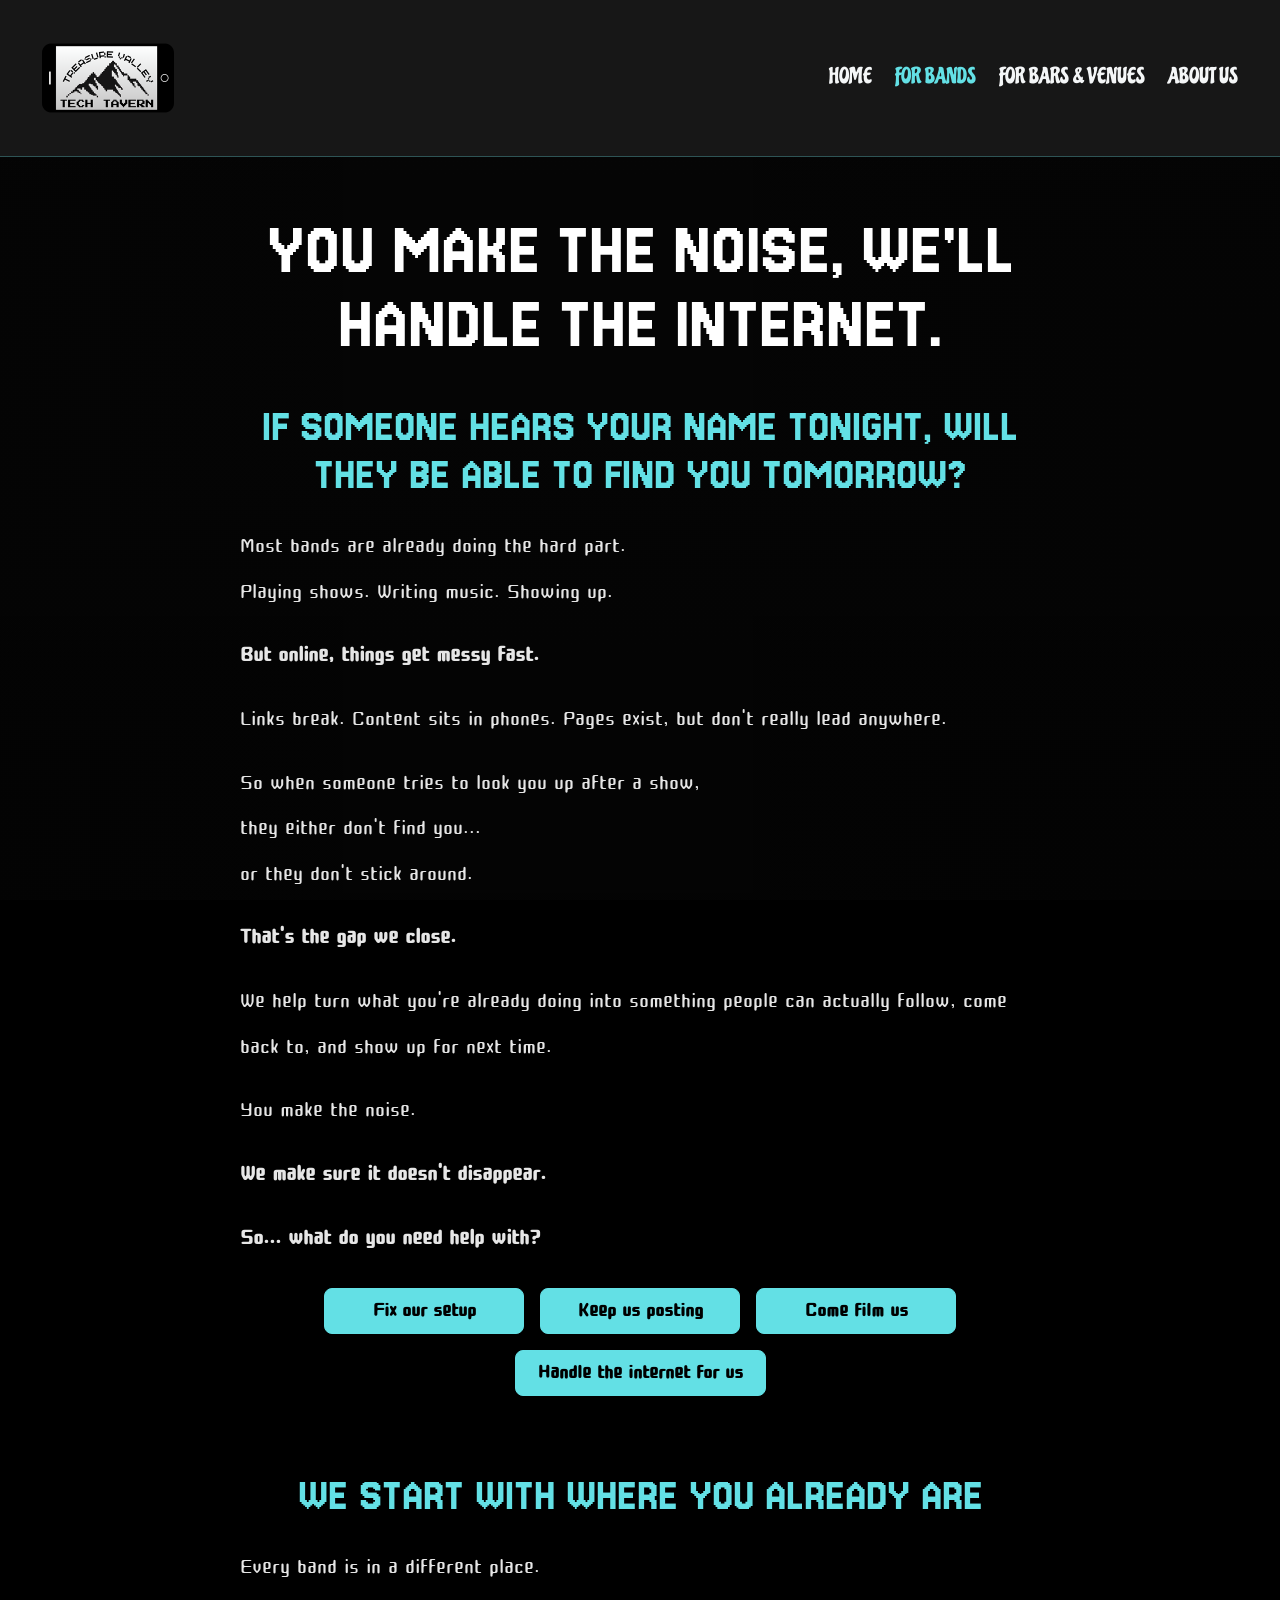
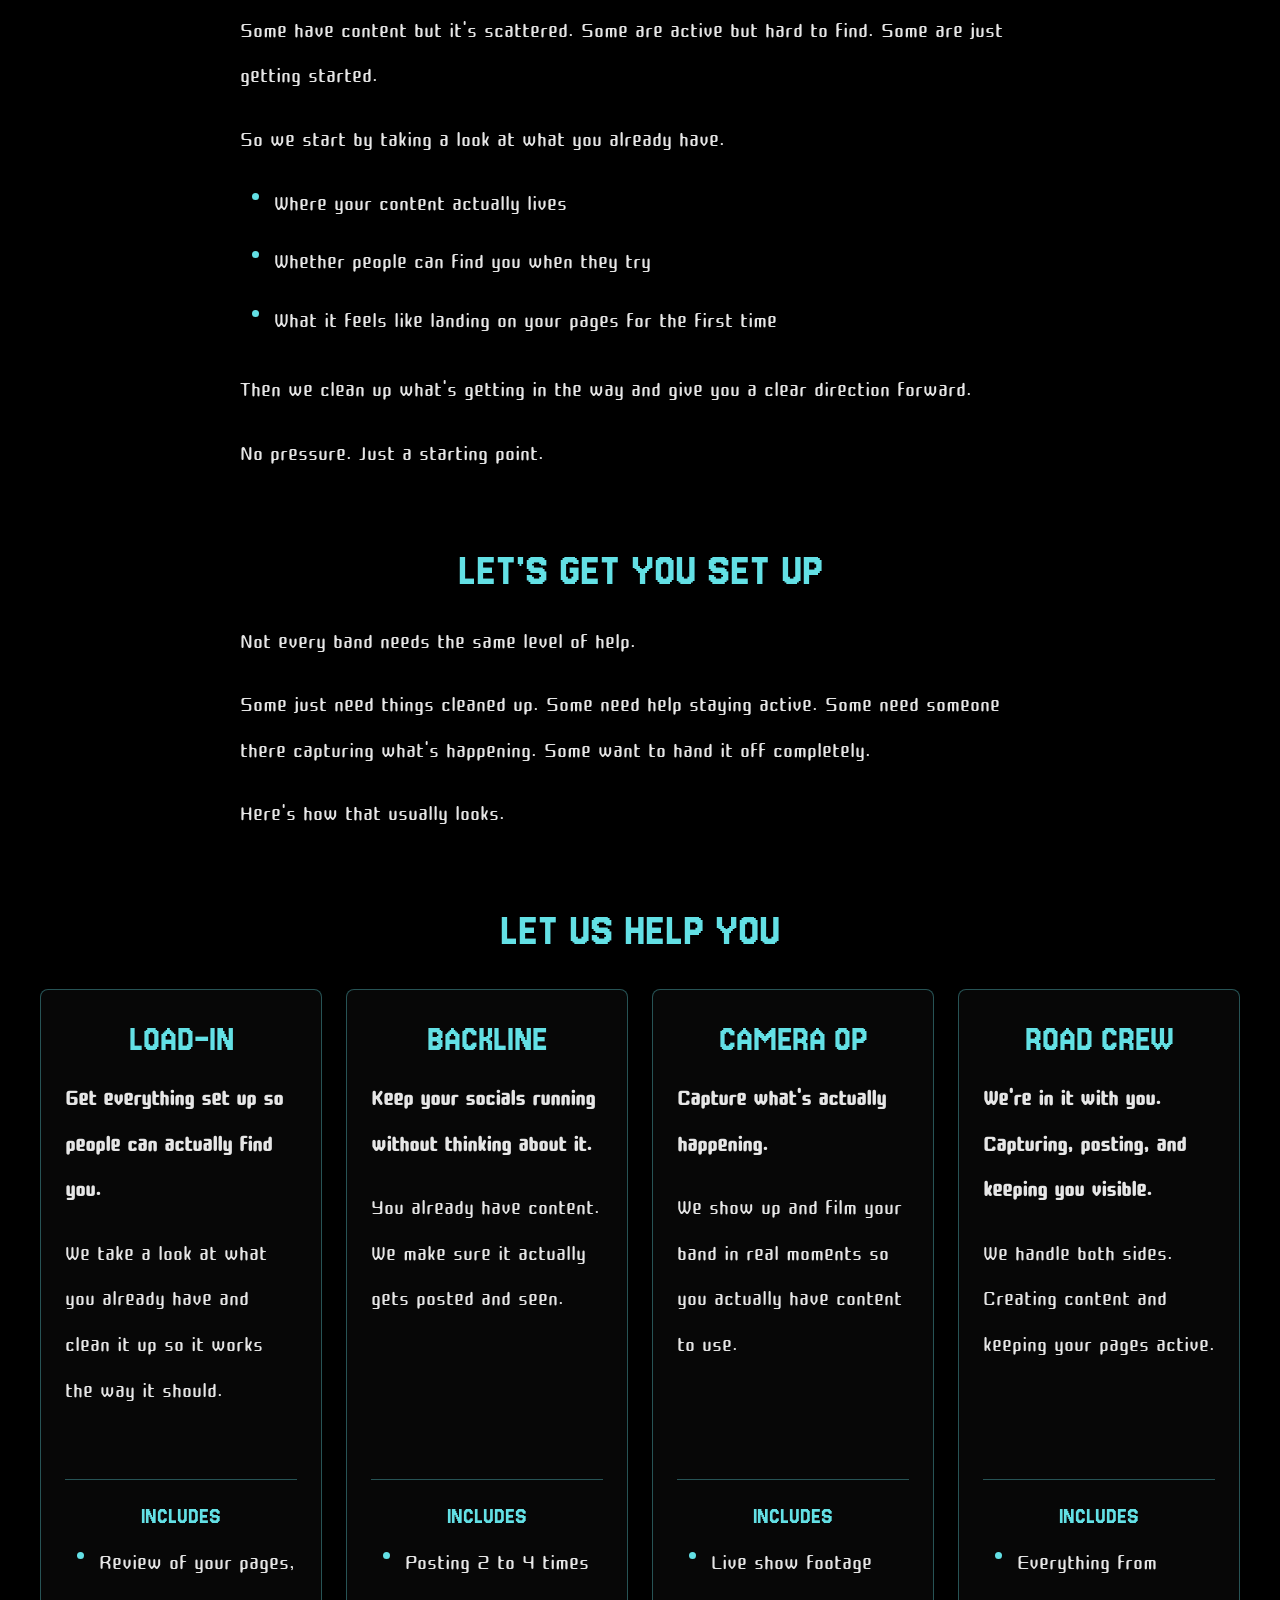
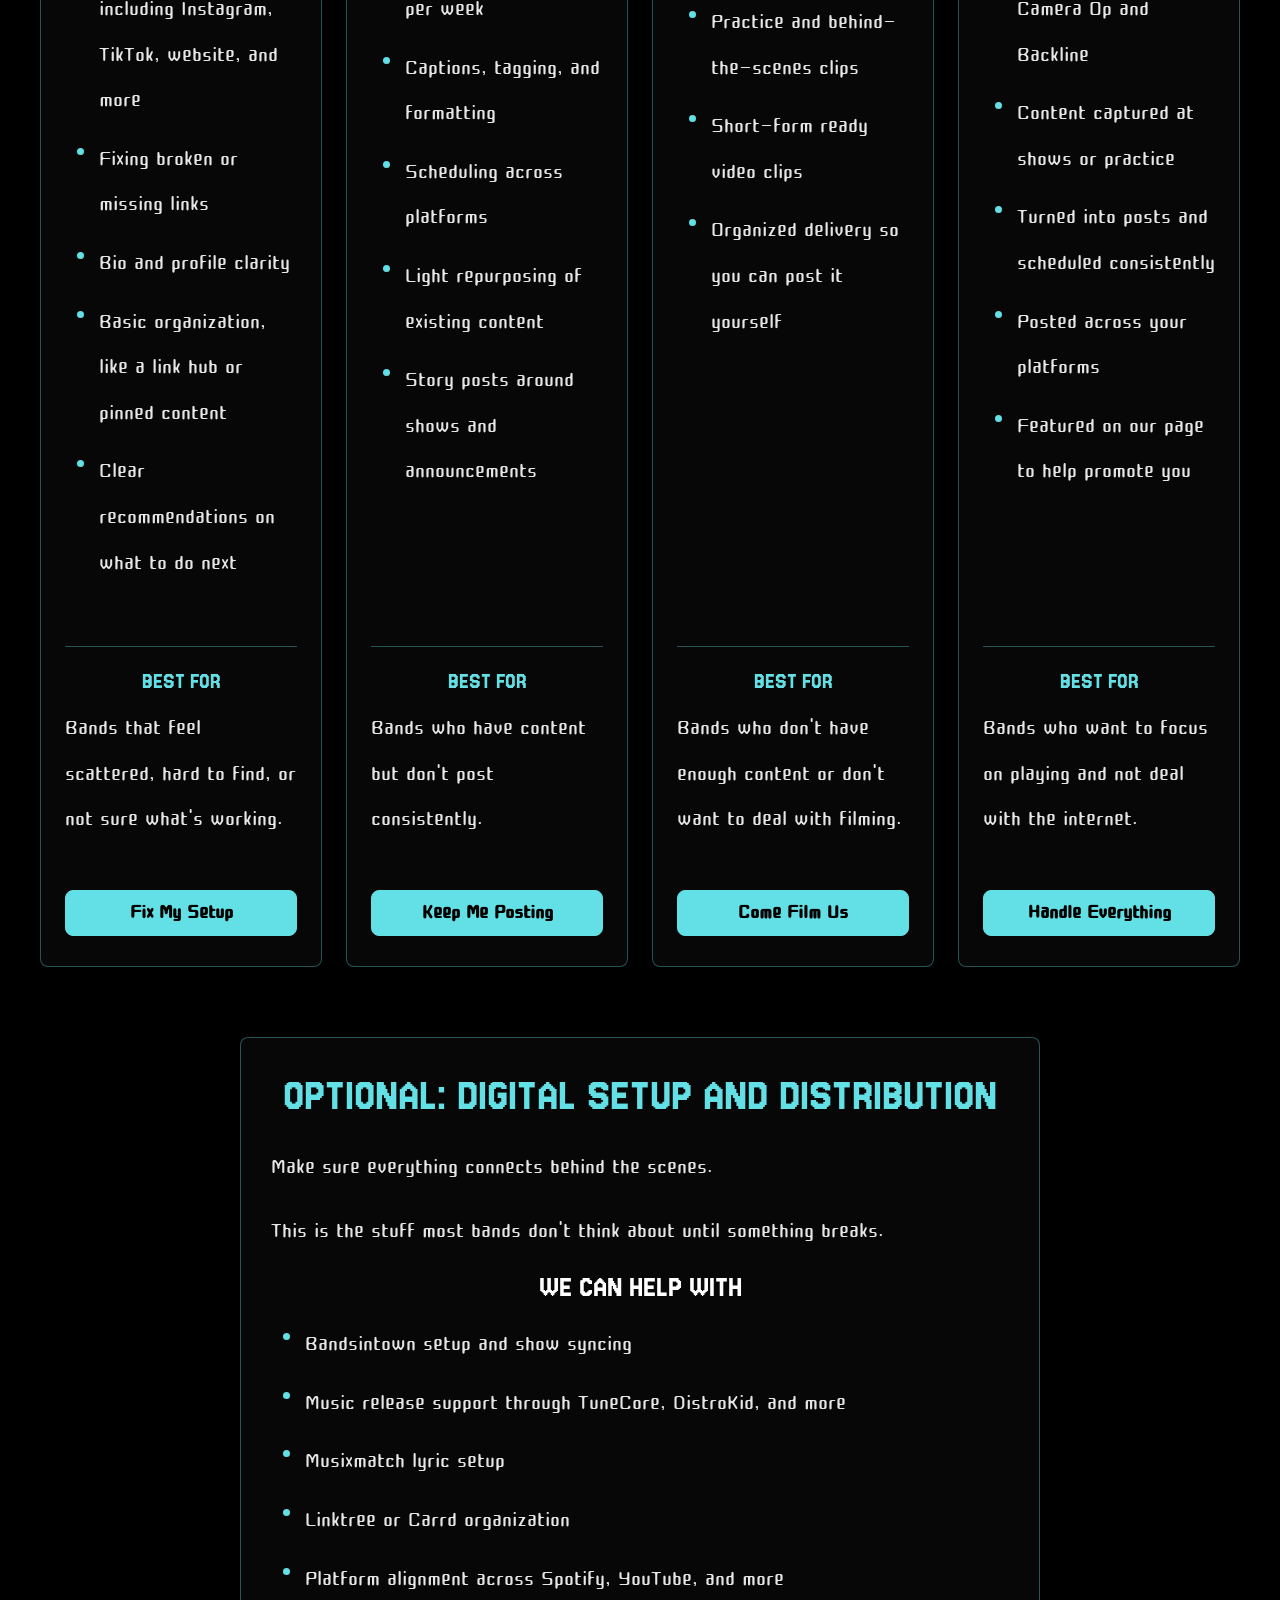
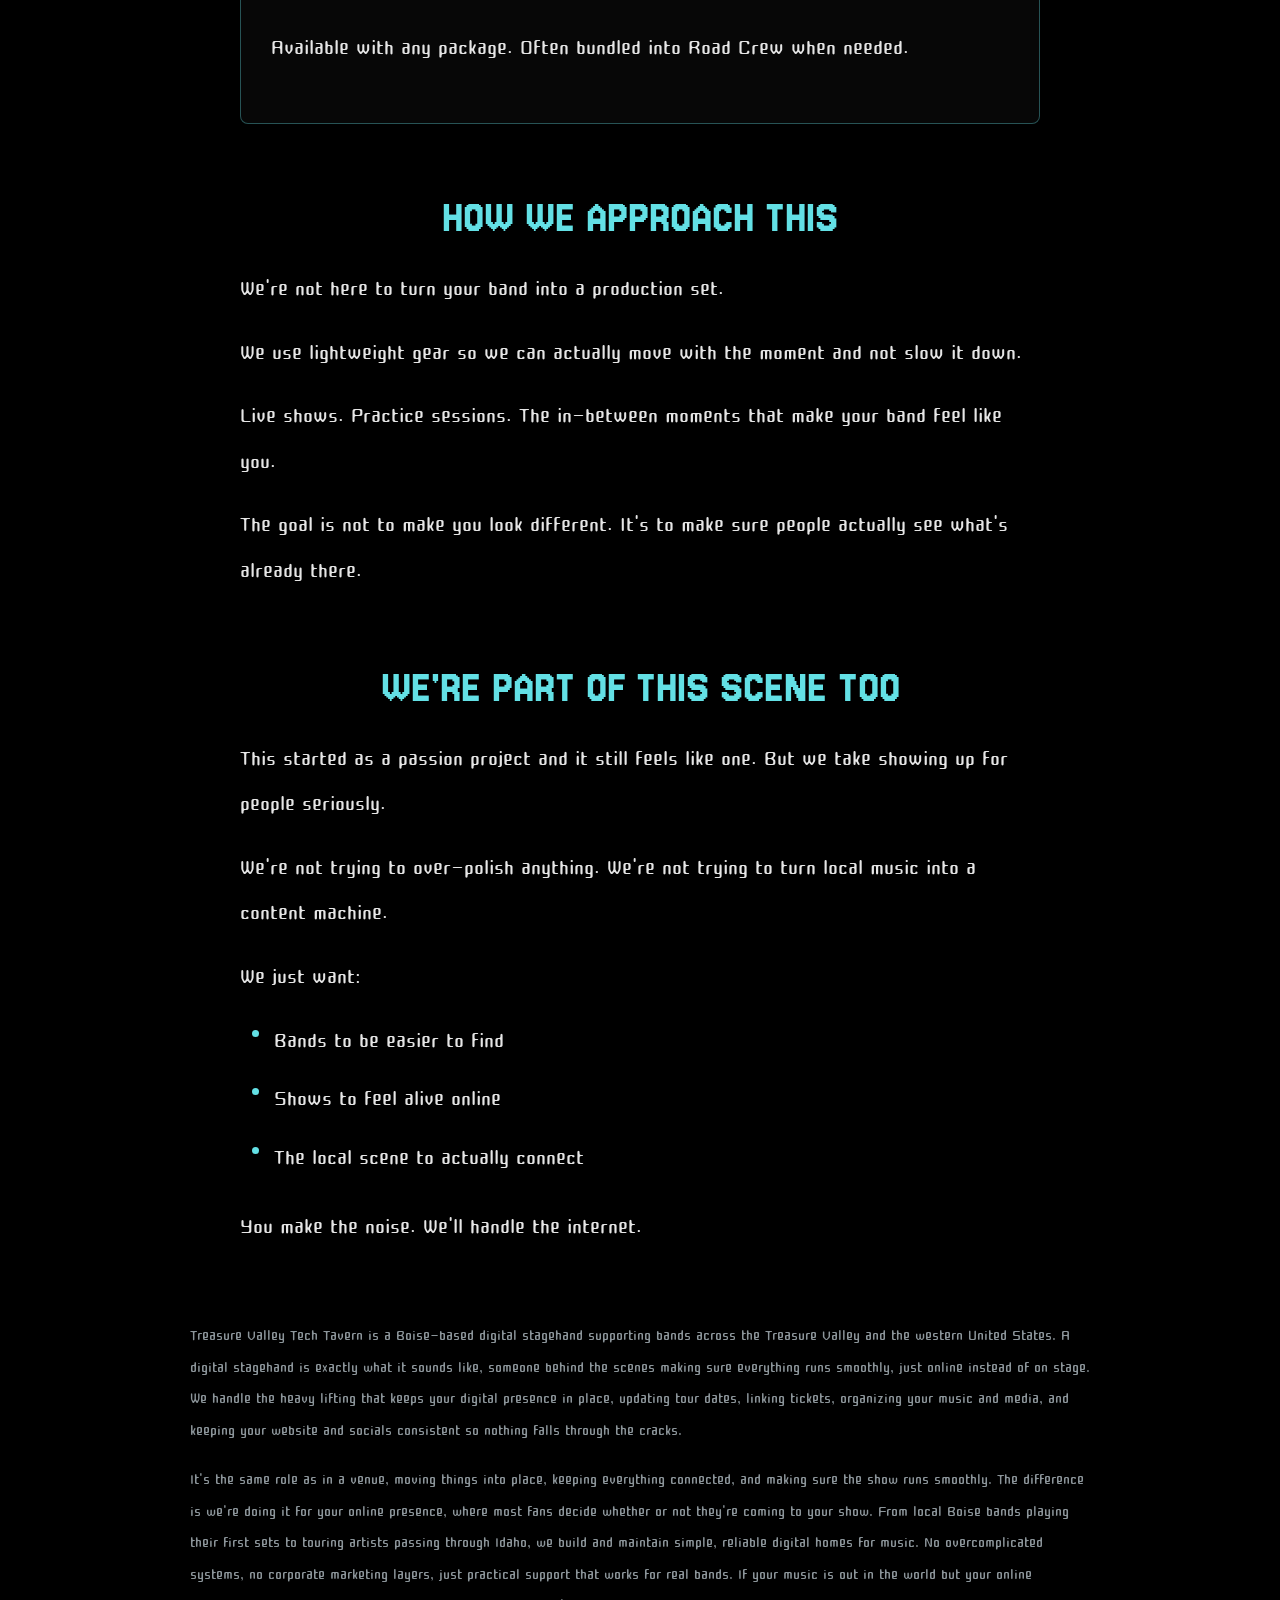
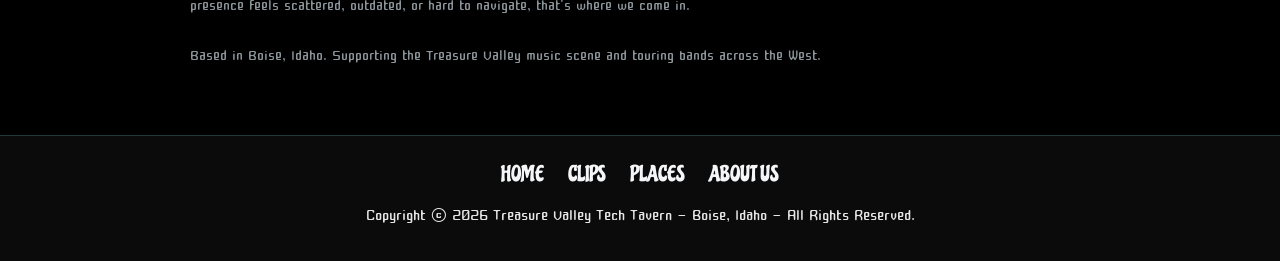
==== commit 0d0e2590: "Add files via upload" ====
--- a/for-bands/index.html
+++ b/for-bands/index.html
@@ -1,4 +1,4 @@
-<!doctype html>
+﻿<!doctype html>
 <html lang="en">
 <head>
   <meta charset="utf-8">
@@ -8,6 +8,7 @@
   <link rel="preconnect" href="https://fonts.googleapis.com">
   <link rel="preconnect" href="https://fonts.gstatic.com" crossorigin>
   <link href="https://fonts.googleapis.com/css2?family=Chicle&family=Cute+Font&family=Jersey+15&display=swap" rel="stylesheet">
+  <link rel="stylesheet" href="../assets/site.css">
   <style>
     :root {
       color-scheme: dark;
@@ -16,7 +17,7 @@
       --tvtt-text: #f4f6f7;
       --tvtt-muted: #e6e6e6;
       --tvtt-cyan: #63e0e5;
-      --tvtt-header-offset: 122px;
+      --tvtt-header-height: 86px;
     }
 
     * {
@@ -34,132 +35,8 @@
       min-height: 100vh;
       overflow-x: hidden;
       background: #000;
-      padding-top: var(--tvtt-header-offset);
-    }
-
-    .tvtt-site-header {
-      position: fixed;
-      top: 0;
-      left: 0;
-      right: 0;
-      z-index: 30;
-      width: 100%;
-      padding: 12px 42px;
-      background: #171717;
-      border-bottom: 1px solid rgba(99, 224, 229, 0.3);
-      backdrop-filter: blur(12px);
-    }
-
-    .tvtt-site-header-bar {
-      display: flex;
-      align-items: center;
-      justify-content: space-between;
-      gap: 28px;
-      min-height: 61px;
-    }
-
-    .tvtt-site-logo {
-      display: inline-flex;
-      flex: 0 0 auto;
-      align-items: center;
-    }
-
-    .tvtt-site-logo img {
-      display: block;
-      width: 148px;
-      height: auto;
-    }
-
-    .tvtt-site-nav {
-      margin-left: auto;
-    }
-
-    .tvtt-site-nav-list {
-      display: flex;
-      flex-wrap: nowrap;
-      align-items: center;
-      justify-content: flex-end;
-      gap: clamp(14px, 1.8vw, 24px);
-      margin: 0;
-      padding: 0;
-      list-style: none;
-    }
-
-    .tvtt-site-nav a {
-      color: var(--tvtt-text);
-      font-family: "Chicle", Arial, sans-serif;
-      font-size: 1.35rem;
-      font-weight: 400;
-      line-height: 1;
-      text-decoration: none;
-      text-transform: uppercase;
-    }
-
-    .tvtt-site-nav a:hover,
-    .tvtt-site-nav a:focus-visible,
-    .tvtt-site-nav a[aria-current="page"] {
-      color: var(--tvtt-cyan);
-    }
-
-    .tvtt-site-nav-toggle {
-      display: none;
-      align-items: center;
-      gap: 12px;
-      min-height: 44px;
-      padding: 0 14px;
-      border: 1px solid rgba(99, 224, 229, 0.45);
-      border-radius: 8px;
-      color: var(--tvtt-text);
-      background: transparent;
-      font-family: "Chicle", Arial, sans-serif;
-      font-size: 1.05rem;
-      line-height: 1;
-      text-transform: uppercase;
-      cursor: pointer;
-    }
-
-    .tvtt-site-nav-toggle-icon,
-    .tvtt-site-nav-toggle-icon::before,
-    .tvtt-site-nav-toggle-icon::after {
-      display: block;
-      width: 18px;
-      height: 2px;
-      border-radius: 999px;
-      background: currentColor;
-      transition: transform 160ms ease, opacity 160ms ease;
-      content: "";
-    }
-
-    .tvtt-site-nav-toggle-icon {
-      position: relative;
-    }
-
-    .tvtt-site-nav-toggle-icon::before {
-      position: absolute;
-      top: -6px;
-      left: 0;
-    }
-
-    .tvtt-site-nav-toggle-icon::after {
-      position: absolute;
-      top: 6px;
-      left: 0;
-    }
-
-    .tvtt-site-header.is-open .tvtt-site-nav-toggle-icon {
-      background: transparent;
-    }
-
-    .tvtt-site-header.is-open .tvtt-site-nav-toggle-icon::before {
-      transform: translateY(6px) rotate(45deg);
-    }
-
-    .tvtt-site-header.is-open .tvtt-site-nav-toggle-icon::after {
-      transform: translateY(-6px) rotate(-45deg);
-    }
-
-    .tvtt-site-nav a:focus-visible,
-    .tvtt-site-nav-toggle:focus-visible,
+      padding-top: var(--tvtt-header-height);
+    }
     .tvtt-band-help-button:focus-visible {
       outline: 2px solid var(--tvtt-cyan);
       outline-offset: 6px;
@@ -175,11 +52,11 @@
 
     .tvtt-band-help-media {
       position: fixed;
-      top: var(--tvtt-header-offset);
+      top: var(--tvtt-header-height);
       right: 0;
       left: 0;
       z-index: 0;
-      height: calc(100vh - var(--tvtt-header-offset));
+      height: calc(100vh - var(--tvtt-header-height));
       overflow: hidden;
       pointer-events: none;
       background:
@@ -396,45 +273,6 @@
       background: transparent;
     }
 
-    .tvtt-site-footer {
-      position: relative;
-      z-index: 2;
-      padding: 28px 16px 34px;
-      border-top: 1px solid rgba(99, 224, 229, 0.22);
-      background: #0b0b0b;
-    }
-
-    .tvtt-site-footer-nav {
-      display: flex;
-      flex-wrap: wrap;
-      justify-content: center;
-      gap: 16px 24px;
-      margin: 0 auto;
-      max-width: 980px;
-    }
-
-    .tvtt-site-footer-nav a {
-      color: var(--tvtt-text);
-      font-family: "Chicle", Arial, sans-serif;
-      font-size: 1.35rem;
-      line-height: 1;
-      text-decoration: none;
-      text-transform: uppercase;
-    }
-
-    .tvtt-site-footer-nav a:hover,
-    .tvtt-site-footer-nav a:focus-visible {
-      color: var(--tvtt-cyan);
-    }
-
-    .tvtt-site-footer-copy {
-      margin: 18px 0 0;
-      color: var(--tvtt-muted);
-      font-size: 1.35rem;
-      line-height: 1.1;
-      text-align: center;
-    }
-
     .tvtt-band-seo {
       max-width: 900px;
       margin: 56px auto 0;
@@ -467,63 +305,9 @@
       }
     }
 
-    @media (max-width: 960px) {
-      .tvtt-site-header {
-        padding: 12px 16px 14px;
-      }
-
-      .tvtt-site-header-bar {
-        flex-wrap: wrap;
-        gap: 14px 18px;
-      }
-
-      .tvtt-site-logo img {
-        width: 122px;
-      }
-
-      .tvtt-site-nav-toggle {
-        display: inline-flex;
-      }
-
-      .tvtt-site-nav {
-        display: none;
-        width: 100%;
-        margin: 0;
-        padding-top: 14px;
-      }
-
-      .tvtt-site-header.is-open .tvtt-site-nav {
-        display: block;
-      }
-
-      .tvtt-site-nav-list {
-        flex-direction: column;
-        align-items: flex-end;
-        gap: 0;
-        padding-top: 14px;
-        border-top: 1px solid rgba(99, 224, 229, 0.22);
-      }
-
-      .tvtt-site-nav li,
-      .tvtt-site-nav a {
-        width: 100%;
-      }
-
-      .tvtt-site-nav a {
-        display: block;
-        padding: 10px 0;
-        font-size: 1.15rem;
-        text-align: right;
-      }
-
-      .tvtt-site-footer-nav a {
-        font-size: 1.1rem;
-      }
-    }
-
     @media (max-width: 700px) {
       .tvtt-bands-page {
-        padding-top: 126px;
+        padding-top: var(--tvtt-header-height);
       }
 
       .tvtt-band-help {
@@ -531,8 +315,8 @@
       }
 
       .tvtt-band-help-media {
-        top: 126px;
-        height: calc(100vh - 126px);
+        top: var(--tvtt-header-height);
+        height: calc(100vh - var(--tvtt-header-height));
       }
 
       .tvtt-band-help-intro,
@@ -582,19 +366,17 @@
     <header class="tvtt-site-header">
       <div class="tvtt-site-header-bar">
         <a class="tvtt-site-logo" href="https://treasurevalleytechtavern.com" aria-label="Treasure Valley Tech Tavern home">
-          <img src="tvtt-phone-logo.png" alt="Treasure Valley Tech Tavern">
+          <img src="../assets/tvtt-phone-logo-264.png" alt="Treasure Valley Tech Tavern">
         </a>
         <button class="tvtt-site-nav-toggle" type="button" aria-expanded="false" aria-controls="site-navigation">
           <span>Menu</span>
           <span class="tvtt-site-nav-toggle-icon" aria-hidden="true"></span>
         </button>
         <nav class="tvtt-site-nav" id="site-navigation" aria-label="Main navigation">
-          <ul class="tvtt-site-nav-list">
+                                        <ul class="tvtt-site-nav-list">
             <li><a href="https://treasurevalleytechtavern.com">Home</a></li>
             <li><a href="https://help.treasurevalleytechtavern.com/for-bands/" aria-current="page">For Bands</a></li>
             <li><a href="https://help.treasurevalleytechtavern.com/for-places/">For Bars &amp; Venues</a></li>
-            <li><a href="https://clips.treasurevalleytechtavern.com">Clips</a></li>
-            <li><a href="https://places.treasurevalleytechtavern.com">Places</a></li>
             <li><a href="https://treasurevalleytechtavern.com/about">About Us</a></li>
           </ul>
         </nav>
@@ -607,12 +389,32 @@
         <div class="tvtt-band-help-intro">
           <h1 class="tvtt-band-help-title">You make the noise, we'll handle the internet. </h1>
           <h3>IF SOMEONE HEARS YOUR NAME TONIGHT, WILL THEY BE ABLE TO FIND YOU TOMORROW?</h3>
-          <p>That's really what this comes down to.</p>
-          <p>Most bands are doing the hard part already. Playing shows. Writing music. Showing up.</p>
-          <p>But online, things get messy fast.</p>
+         <p>Most bands are already doing the hard part.<br>
+          Playing shows. Writing music. Showing up.</p>
+
+          <p><strong>But online, things get messy fast.</strong></p>
+
           <p>Links break. Content sits in phones. Pages exist, but don't really lead anywhere.</p>
-          <p>So when someone tries to look you up after a show, they either don't find you... or they don't stick around.</p>
-          <p>That's the gap we help close.</p>
+
+          <p>So when someone tries to look you up after a show,<br>
+          they either don't find you...<br>
+          or they don't stick around.</p>
+
+          <p><strong>That's the gap we close.</strong></p>
+
+          <p>We help turn what you're already doing into something people can actually follow, come back to, and show up for next time.</p>
+
+          <p>You make the noise.</p>
+
+          <p><strong>We make sure it doesn't disappear.</strong></p>
+          
+          <p><strong>So... what do you need help with?</strong></p>
+          <div class="tvtt-cta-row">
+            <a class="tvtt-band-help-button" href="https://treasurevalleytechtavern.com/for-bands-load-in">Fix our setup</a>
+            <a class="tvtt-band-help-button" href="https://treasurevalleytechtavern.com/for-bands-backline">Keep us posting</a>
+            <a class="tvtt-band-help-button" href="https://treasurevalleytechtavern.com/for-bands-camera-op">Come film us</a>
+            <a class="tvtt-band-help-button" href="https://treasurevalleytechtavern.com/for-bands-road-crew">Handle the internet for us</a>
+          </div>
         </div>
 
         <div class="tvtt-band-help-section">
@@ -685,7 +487,7 @@
                 <p>Bands who have content but don't post consistently.</p>
               </div>
               <div class="tvtt-band-help-card-action">
-                <a class="tvtt-band-help-button" href="https://treasurevalleytechtavern.com/for-bands-backline" target="_blank">Keep Me Posting</a>
+                <a class="tvtt-band-help-button" href="https://treasurevalleytechtavern.com/for-bands-backline" target="_blank" rel="noopener noreferrer">Keep Me Posting</a>
               </div>
             </article>
 
@@ -709,7 +511,7 @@
                 <p>Bands who don't have enough content or don't want to deal with filming.</p>
               </div>
               <div class="tvtt-band-help-card-action">
-                <a class="tvtt-band-help-button" href="https://treasurevalleytechtavern.com/for-bands-camera-ops" target="_blank">Come Film Us</a>
+                <a class="tvtt-band-help-button" href="https://treasurevalleytechtavern.com/for-bands-camera-op" target="_blank" rel="noopener noreferrer">Come Film Us</a>
               </div>
             </article>
 
@@ -734,7 +536,7 @@
                 <p>Bands who want to focus on playing and not deal with the internet.</p>
               </div>
               <div class="tvtt-band-help-card-action">
-                <a class="tvtt-band-help-button" href="https://treasurevalleytechtavern.com/for-bands-roadcrew" target="_blank">Handle Everything</a>
+                <a class="tvtt-band-help-button" href="https://treasurevalleytechtavern.com/for-bands-road-crew" target="_blank" rel="noopener noreferrer">Handle Everything</a>
               </div>
             </article>
           </div>
@@ -785,9 +587,8 @@
     </section>
 
     <footer class="tvtt-site-footer">
-      <nav class="tvtt-site-footer-nav" aria-label="Footer">
+                        <nav class="tvtt-site-footer-nav" aria-label="Footer">
         <a href="https://treasurevalleytechtavern.com">Home</a>
-        <a href="https://help.treasurevalleytechtavern.com">How We Help</a>
         <a href="https://clips.treasurevalleytechtavern.com">Clips</a>
         <a href="https://places.treasurevalleytechtavern.com">Places</a>
         <a href="https://treasurevalleytechtavern.com/about">About Us</a>
@@ -795,59 +596,9 @@
       <p class="tvtt-site-footer-copy">Copyright &copy; 2026 Treasure Valley Tech Tavern - Boise, Idaho - All Rights Reserved.</p>
     </footer>
   </main>
-  <script>
-    (function () {
-      const header = document.querySelector(".tvtt-site-header");
-
-      if (!header) {
-        return;
-      }
-
-      const toggle = header.querySelector(".tvtt-site-nav-toggle");
-      const nav = header.querySelector(".tvtt-site-nav");
-      const mobileQuery = window.matchMedia("(max-width: 960px)");
-
-      if (!toggle || !nav) {
-        return;
-      }
-
-      function closeMenu() {
-        header.classList.remove("is-open");
-        toggle.setAttribute("aria-expanded", "false");
-      }
-
-      toggle.addEventListener("click", function () {
-        const isOpen = toggle.getAttribute("aria-expanded") === "true";
-
-        if (isOpen) {
-          closeMenu();
-          return;
-        }
-
-        header.classList.add("is-open");
-        toggle.setAttribute("aria-expanded", "true");
-      });
-
-      nav.querySelectorAll("a").forEach(function (link) {
-        link.addEventListener("click", function () {
-          if (mobileQuery.matches) {
-            closeMenu();
-          }
-        });
-      });
-
-      document.addEventListener("keydown", function (event) {
-        if (event.key === "Escape") {
-          closeMenu();
-        }
-      });
-
-      mobileQuery.addEventListener("change", function (event) {
-        if (!event.matches) {
-          closeMenu();
-        }
-      });
-    }());
-  </script>
+  <script src="../assets/site-nav.js" defer></script>
 </body>
 </html>
+
+
+
--- a/assets/site.css
+++ b/assets/site.css
@@ -0,0 +1,227 @@
+:root {
+  --tvtt-header-height: 86px;
+}
+
+.tvtt-site-header {
+  position: fixed;
+  top: 0;
+  right: 0;
+  left: 0;
+  z-index: 30;
+  width: 100%;
+  padding: 12px 42px;
+  background: #171717;
+  border-bottom: 1px solid rgba(99, 224, 229, 0.3);
+  backdrop-filter: blur(12px);
+}
+
+.tvtt-site-header-bar {
+  display: flex;
+  align-items: center;
+  justify-content: space-between;
+  gap: 28px;
+  min-height: 61px;
+  width: min(100%, 1480px);
+  margin: 0 auto;
+}
+
+.tvtt-site-logo {
+  display: inline-flex;
+  flex: 0 0 auto;
+  align-items: center;
+}
+
+.tvtt-site-logo img {
+  display: block;
+  width: 132px;
+  height: auto;
+}
+
+.tvtt-site-nav {
+  margin-left: auto;
+}
+
+.tvtt-site-nav-list {
+  display: flex;
+  flex-wrap: nowrap;
+  align-items: center;
+  justify-content: flex-end;
+  gap: clamp(14px, 1.8vw, 24px);
+  margin: 0;
+  padding: 0;
+  list-style: none;
+}
+
+.tvtt-site-nav a,
+.tvtt-site-footer-nav a {
+  color: var(--tvtt-text);
+  font-family: "Chicle", Arial, sans-serif;
+  font-size: 1.35rem;
+  line-height: 1;
+  text-decoration: none;
+  text-transform: uppercase;
+}
+
+.tvtt-site-nav a:hover,
+.tvtt-site-nav a:focus-visible,
+.tvtt-site-nav a[aria-current="page"],
+.tvtt-site-footer-nav a:hover,
+.tvtt-site-footer-nav a:focus-visible {
+  color: var(--tvtt-cyan);
+}
+
+.tvtt-site-nav-toggle {
+  display: none;
+  align-items: center;
+  gap: 12px;
+  min-height: 44px;
+  padding: 0 14px;
+  border: 1px solid rgba(99, 224, 229, 0.45);
+  border-radius: 8px;
+  color: var(--tvtt-text);
+  background: transparent;
+  font-family: "Chicle", Arial, sans-serif;
+  font-size: 1.05rem;
+  line-height: 1;
+  text-transform: uppercase;
+  cursor: pointer;
+}
+
+.tvtt-site-nav-toggle-icon,
+.tvtt-site-nav-toggle-icon::before,
+.tvtt-site-nav-toggle-icon::after {
+  display: block;
+  width: 18px;
+  height: 2px;
+  border-radius: 999px;
+  background: currentColor;
+  transition: transform 160ms ease, opacity 160ms ease;
+  content: "";
+}
+
+.tvtt-site-nav-toggle-icon {
+  position: relative;
+}
+
+.tvtt-site-nav-toggle-icon::before {
+  position: absolute;
+  top: -6px;
+  left: 0;
+}
+
+.tvtt-site-nav-toggle-icon::after {
+  position: absolute;
+  top: 6px;
+  left: 0;
+}
+
+.tvtt-site-header.is-open .tvtt-site-nav-toggle-icon {
+  background: transparent;
+}
+
+.tvtt-site-header.is-open .tvtt-site-nav-toggle-icon::before {
+  transform: translateY(6px) rotate(45deg);
+}
+
+.tvtt-site-header.is-open .tvtt-site-nav-toggle-icon::after {
+  transform: translateY(-6px) rotate(-45deg);
+}
+
+.tvtt-site-nav a:focus-visible,
+.tvtt-site-nav-toggle:focus-visible {
+  outline: 2px solid var(--tvtt-cyan);
+  outline-offset: 6px;
+}
+
+.tvtt-site-footer {
+  position: relative;
+  z-index: 2;
+  padding: 28px 16px 34px;
+  border-top: 1px solid rgba(99, 224, 229, 0.22);
+  background: #0b0b0b;
+}
+
+.tvtt-site-footer-nav {
+  display: flex;
+  flex-wrap: wrap;
+  justify-content: center;
+  gap: 16px 24px;
+  margin: 0 auto;
+  max-width: 980px;
+}
+
+.tvtt-site-footer-copy {
+  margin: 18px 0 0;
+  color: var(--tvtt-soft, var(--tvtt-muted));
+  font-size: 1.35rem;
+  line-height: 1.1;
+  text-align: center;
+}
+
+.tvtt-cta-row {
+  display: flex;
+  flex-wrap: wrap;
+  justify-content: center;
+  gap: 16px;
+  margin-top: 28px;
+}
+
+.tvtt-cta-row .tvtt-band-help-button,
+.tvtt-cta-row .tvtt-venue-help-button {
+  width: auto;
+  min-width: 200px;
+}
+
+@media (max-width: 960px) {
+  .tvtt-site-header {
+    padding: 12px 16px 14px;
+  }
+
+  .tvtt-site-header-bar {
+    flex-wrap: wrap;
+    gap: 14px 18px;
+  }
+
+  .tvtt-site-logo img {
+    width: 110px;
+  }
+
+  .tvtt-site-nav-toggle {
+    display: inline-flex;
+  }
+
+  .tvtt-site-nav {
+    display: none;
+    width: 100%;
+    margin: 0;
+    padding-top: 14px;
+  }
+
+  .tvtt-site-header.is-open .tvtt-site-nav {
+    display: block;
+  }
+
+  .tvtt-site-nav-list {
+    flex-direction: column;
+    align-items: flex-end;
+    gap: 0;
+    padding-top: 14px;
+    border-top: 1px solid rgba(99, 224, 229, 0.22);
+  }
+
+  .tvtt-site-nav li,
+  .tvtt-site-nav a {
+    width: 100%;
+  }
+
+  .tvtt-site-nav a {
+    display: block;
+    padding: 10px 0;
+    font-size: 1.1rem;
+    text-align: right;
+  }
+
+  .tvtt-site-footer-nav a {
+    font-size: 1.1rem;
+  }
+}
